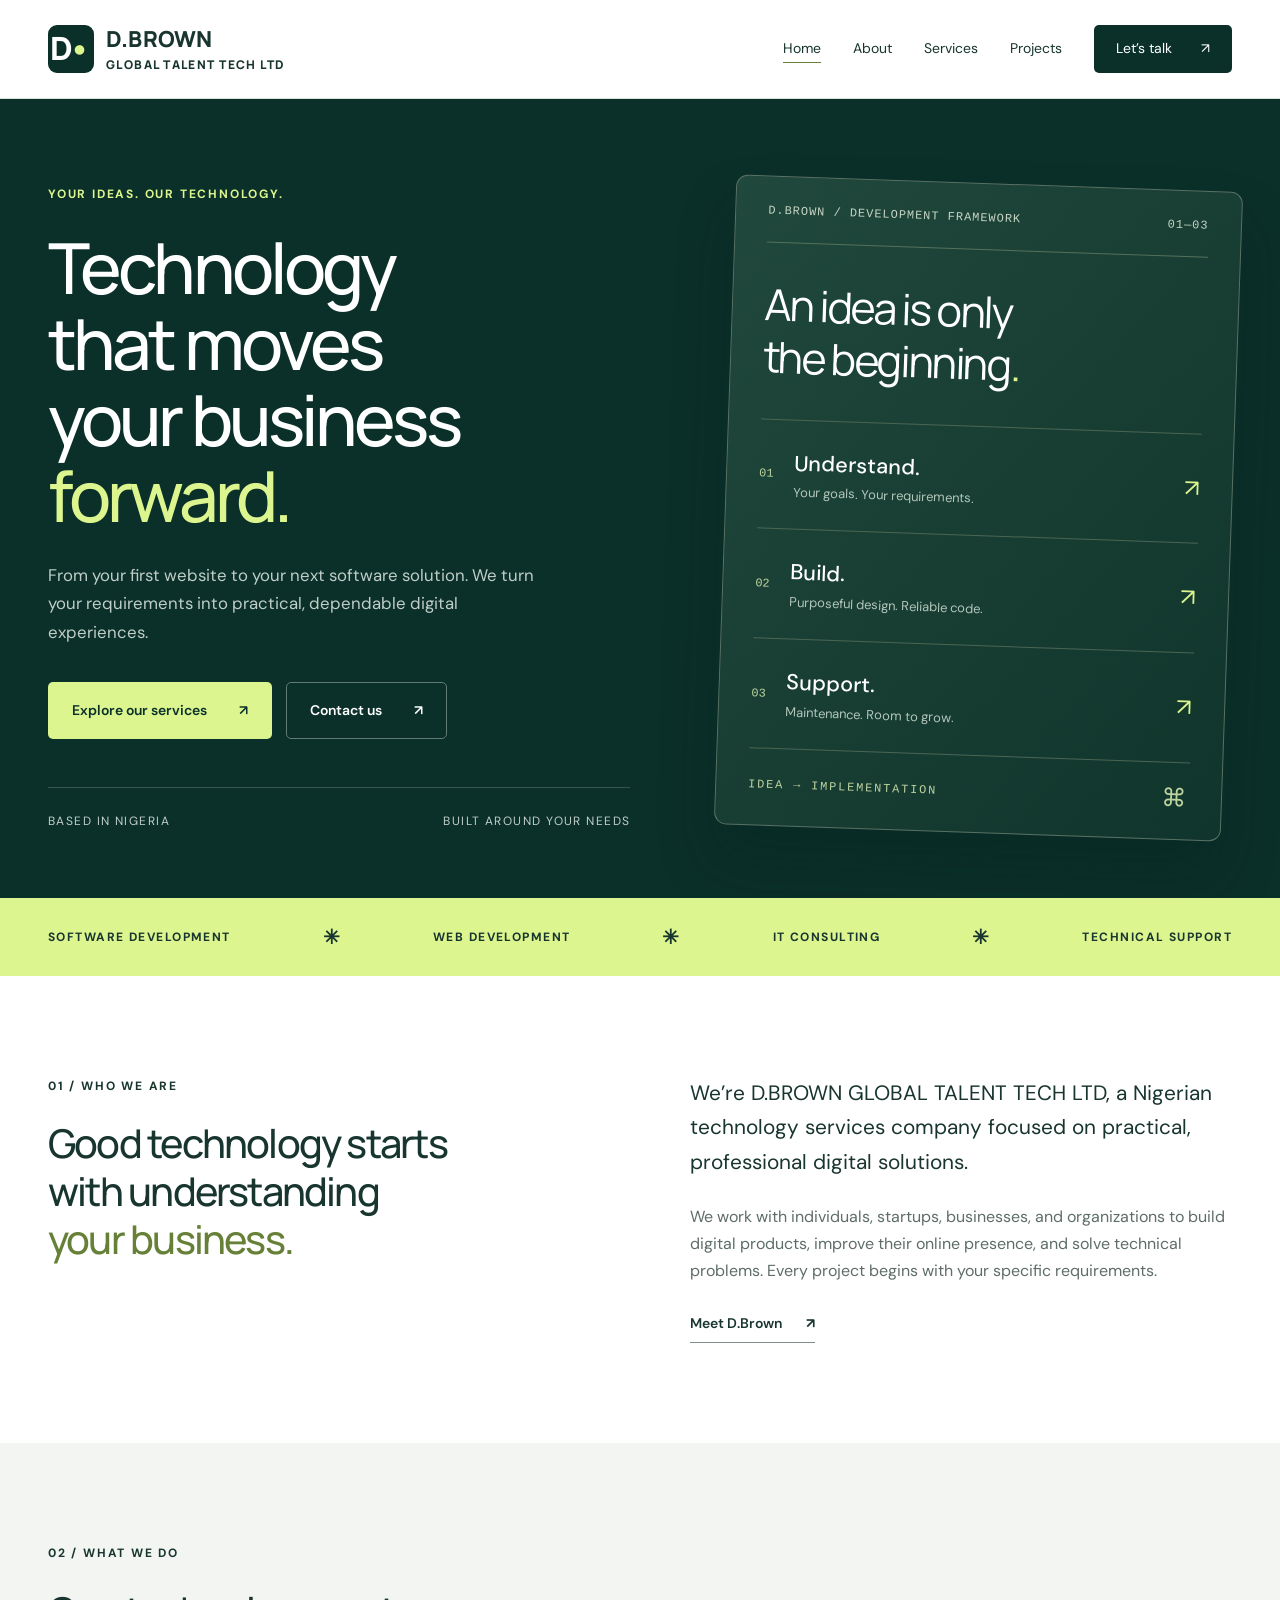
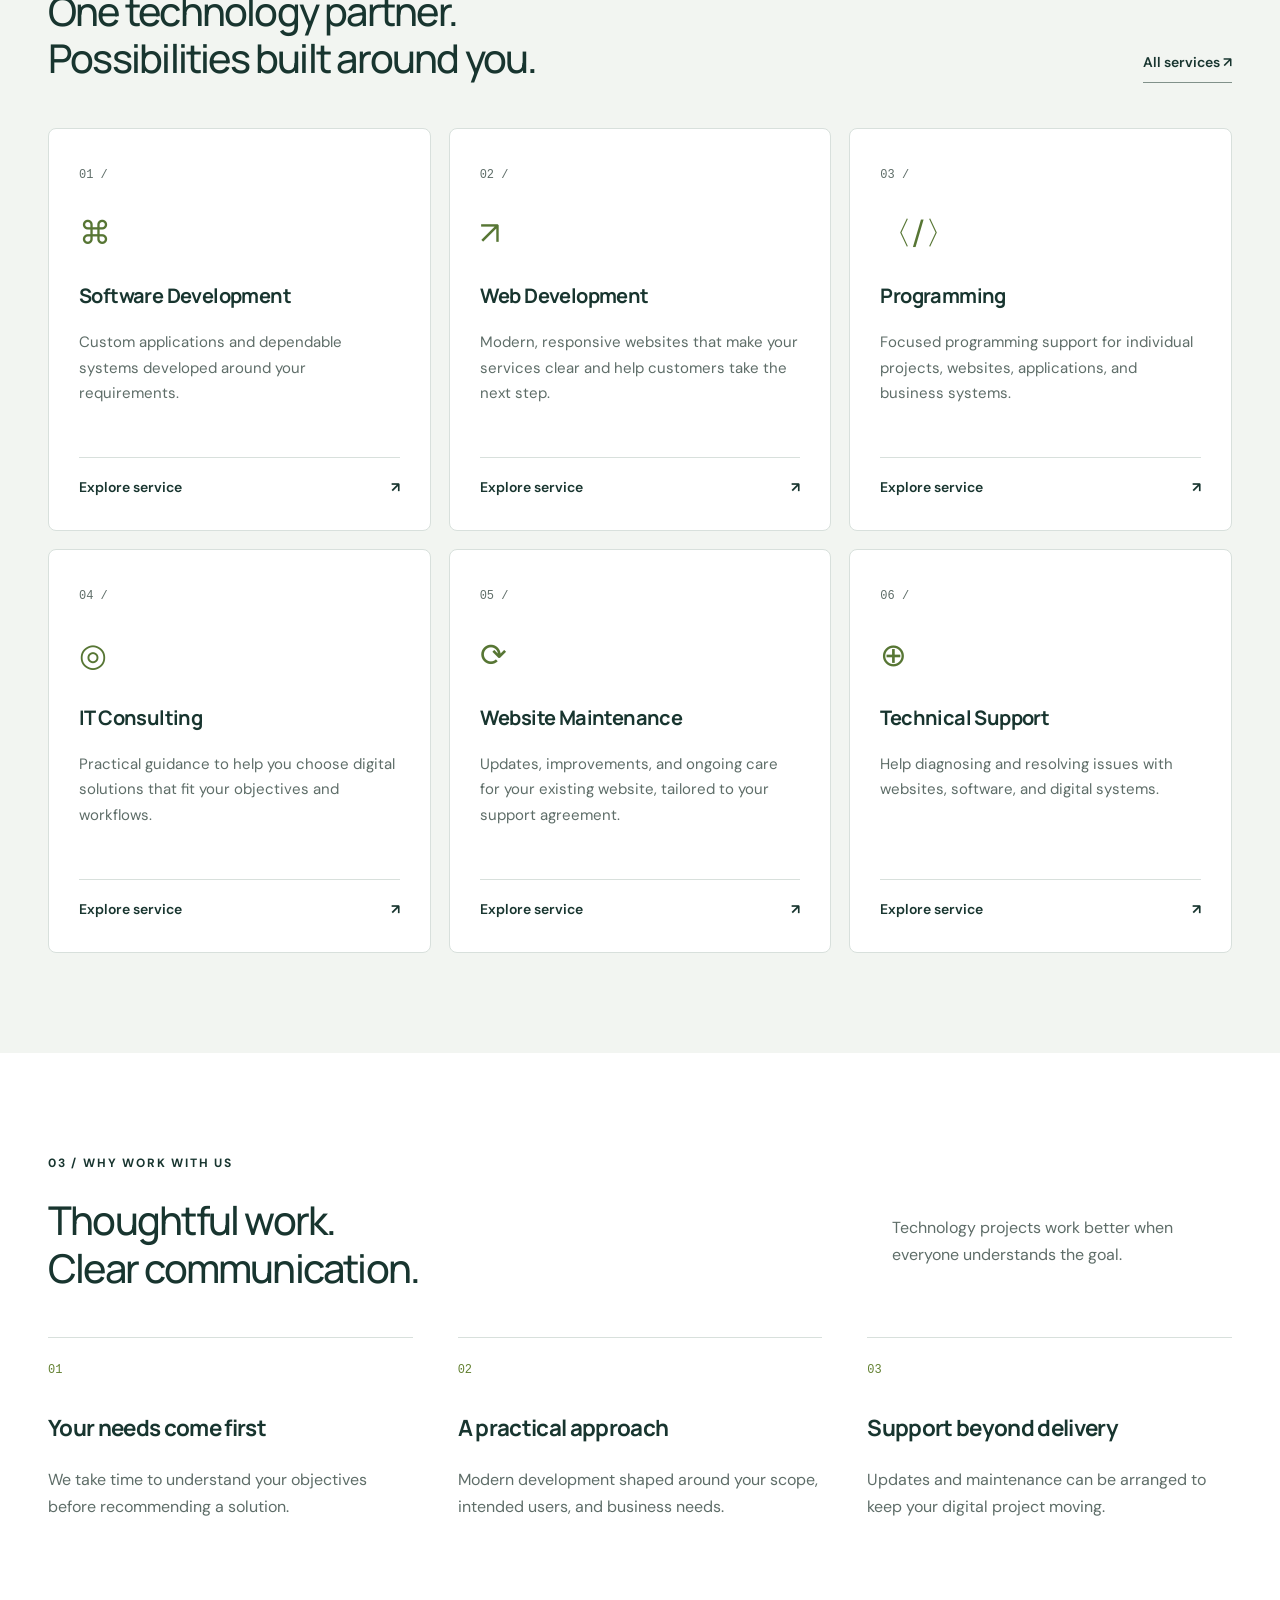
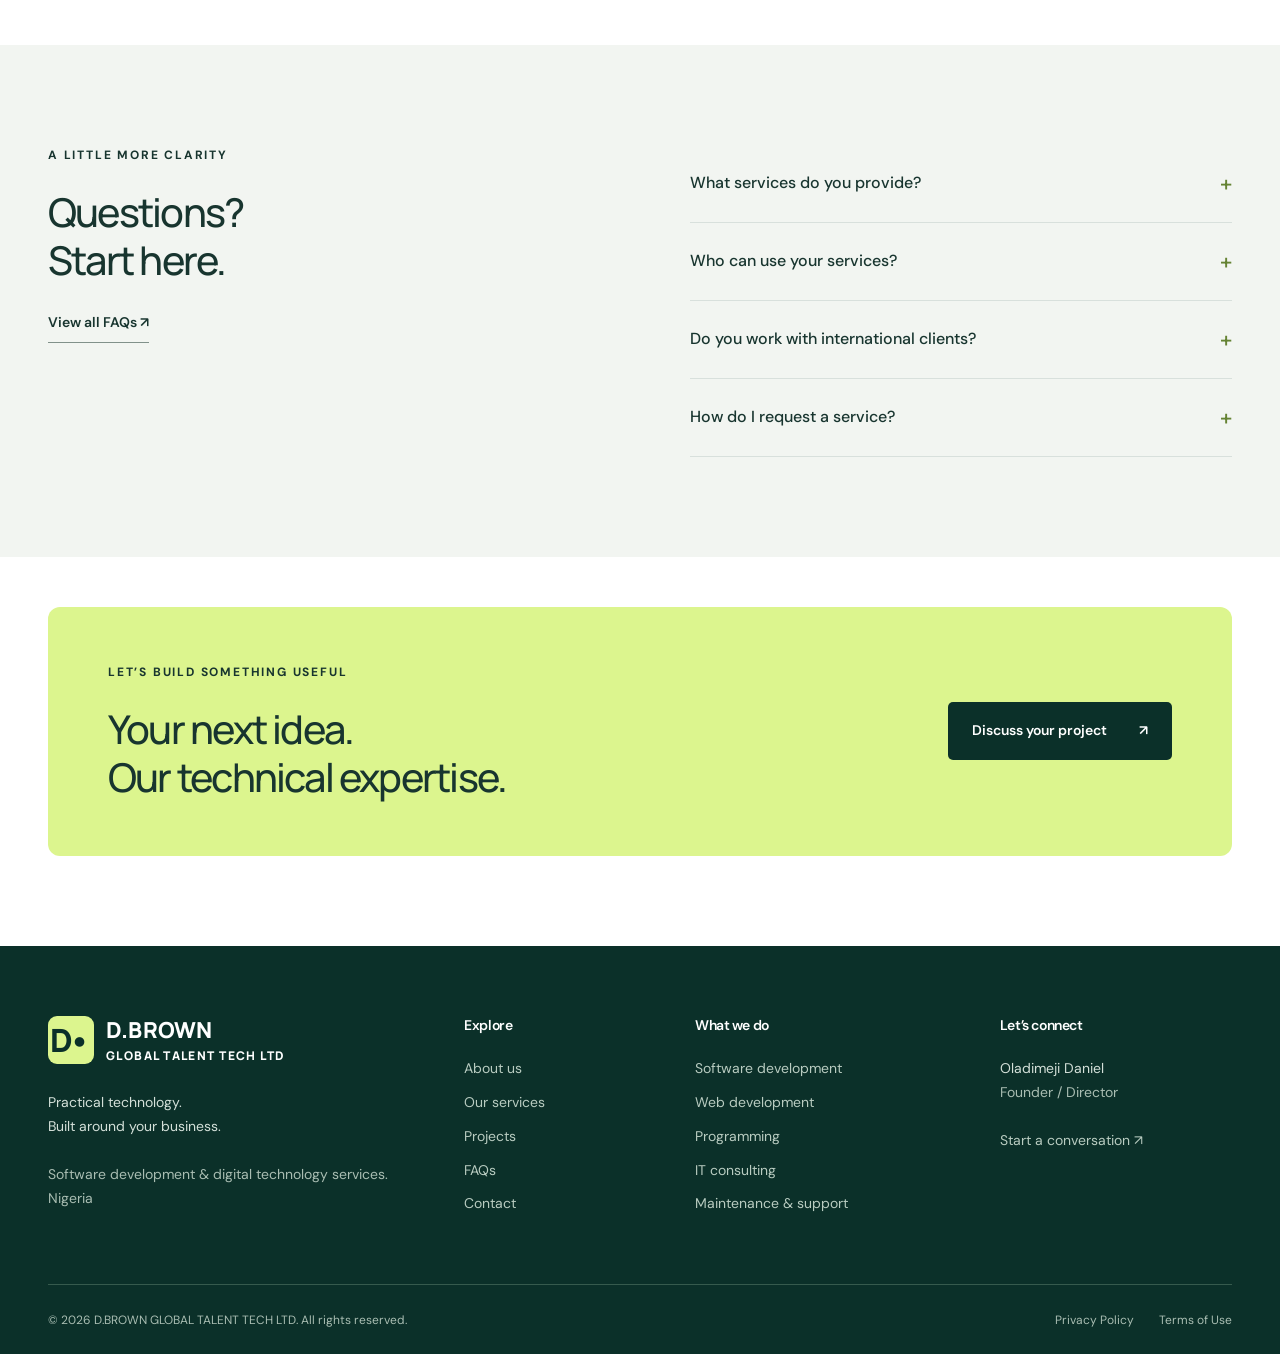
==== index.html @ 83c15e1d "Add files via upload" ====
<!doctype html><html lang="en"><head><meta charset="UTF-8"><meta name="viewport" content="width=device-width, initial-scale=1"><title>Software Development & IT Services | D.BROWN GLOBAL TALENT TECH LTD</title><meta name="description" content="D.BROWN GLOBAL TALENT TECH LTD provides professional software development, programming, web development, IT consulting, technical support, and digital technology services in Nigeria and internationally."><link rel="icon" type="image/svg+xml" href="data:image/svg+xml,%3Csvg xmlns='http://www.w3.org/2000/svg' viewBox='0 0 40 40'%3E%3Crect width='40' height='40' rx='10' fill='%230b3029'/%3E%3Ctext x='8' y='29' font-size='28' font-family='Arial' font-weight='bold' fill='%23dcf58e'%3ED%3C/text%3E%3C/svg%3E"><link rel="stylesheet" href="style.css"><script src="app.js" defer></script></head><body><a class="skip" href="#main">Skip to content</a><header><div class="wrap header-inner"><a href="index.html" class="brand" aria-label="D.Brown home"><span class="brand-mark">D<span>•</span></span><span>D.BROWN<small>GLOBAL TALENT TECH LTD</small></span></a><button class="menu-toggle" aria-expanded="false" aria-controls="nav">Menu <span>☰</span></button><nav id="nav" aria-label="Main navigation"><a href="index.html" aria-current="page">Home</a><a href="about.html" >About</a><a href="services.html" >Services</a><a href="projects.html" >Projects</a><a class="nav-cta" href="contact.html">Let’s talk <span>↗</span></a></nav></div></header><main id="main"><section class="hero"><div class="wrap hero-grid"><div class="hero-copy"><span class="eyebrow">YOUR IDEAS. OUR TECHNOLOGY.</span><h1>Technology<br>that moves<br>your business <em>forward.</em></h1><p>From your first website to your next software solution. We turn your requirements into practical, dependable digital experiences.</p><div class="actions"><a class="button lime" href="services.html">Explore our services <span>↗</span></a><a class="button outline" href="contact.html">Contact us <span>↗</span></a></div><div class="hero-foot">BASED IN NIGERIA <span>BUILT AROUND YOUR NEEDS</span></div></div><div class="tech-panel" aria-label="Our development process: understand, build, support"><div class="panel-top"><span>D.BROWN / DEVELOPMENT FRAMEWORK</span><span>01—03</span></div><div class="panel-title">An idea is only<br>the beginning<span>.</span></div><div class="flow-row"><span>01</span><div><strong>Understand.</strong><small>Your goals. Your requirements.</small></div><b>↗</b></div><div class="flow-row"><span>02</span><div><strong>Build.</strong><small>Purposeful design. Reliable code.</small></div><b>↗</b></div><div class="flow-row"><span>03</span><div><strong>Support.</strong><small>Maintenance. Room to grow.</small></div><b>↗</b></div><div class="panel-bottom"><span>IDEA → IMPLEMENTATION</span><span>⌘</span></div></div></div></section><div class="capability-strip"><div class="wrap"><span>SOFTWARE DEVELOPMENT</span><b>✳</b><span>WEB DEVELOPMENT</span><b>✳</b><span>IT CONSULTING</span><b>✳</b><span>TECHNICAL SUPPORT</span></div></div><section class="wrap section split"><div><span class="eyebrow">01 / WHO WE ARE</span><h2>Good technology starts<br>with understanding<br><em>your business.</em></h2></div><div><p class="lead">We’re D.BROWN GLOBAL TALENT TECH LTD, a Nigerian technology services company focused on practical, professional digital solutions.</p><p>We work with individuals, startups, businesses, and organizations to build digital products, improve their online presence, and solve technical problems. Every project begins with your specific requirements.</p><a class="text-link" href="about.html">Meet D.Brown <b>↗</b></a></div></section><section class="section pale"><div class="wrap"><div class="section-head"><div><span class="eyebrow">02 / WHAT WE DO</span><h2>One technology partner.<br>Possibilities built around you.</h2></div><a class="text-link" href="services.html">All services ↗</a></div><div class="cards"><a class="service-card" href="services.html#service-0"><span class="number">01 /</span><span class="card-icon">⌘</span><h3>Software Development</h3><p>Custom applications and dependable systems developed around your requirements.</p><span class="text-link">Explore service <b>↗</b></span></a><a class="service-card" href="services.html#service-1"><span class="number">02 /</span><span class="card-icon">↗</span><h3>Web Development</h3><p>Modern, responsive websites that make your services clear and help customers take the next step.</p><span class="text-link">Explore service <b>↗</b></span></a><a class="service-card" href="services.html#service-2"><span class="number">03 /</span><span class="card-icon">〈/〉</span><h3>Programming</h3><p>Focused programming support for individual projects, websites, applications, and business systems.</p><span class="text-link">Explore service <b>↗</b></span></a><a class="service-card" href="services.html#service-3"><span class="number">04 /</span><span class="card-icon">◎</span><h3>IT Consulting</h3><p>Practical guidance to help you choose digital solutions that fit your objectives and workflows.</p><span class="text-link">Explore service <b>↗</b></span></a><a class="service-card" href="services.html#service-4"><span class="number">05 /</span><span class="card-icon">⟳</span><h3>Website Maintenance</h3><p>Updates, improvements, and ongoing care for your existing website, tailored to your support agreement.</p><span class="text-link">Explore service <b>↗</b></span></a><a class="service-card" href="services.html#service-5"><span class="number">06 /</span><span class="card-icon">⊕</span><h3>Technical Support</h3><p>Help diagnosing and resolving issues with websites, software, and digital systems.</p><span class="text-link">Explore service <b>↗</b></span></a></div></div></section><section class="wrap section"><div class="section-head"><div><span class="eyebrow">03 / WHY WORK WITH US</span><h2>Thoughtful work.<br>Clear communication.</h2></div><p>Technology projects work better when everyone understands the goal.</p></div><div class="values"><article><span>01</span><h3>Your needs come first</h3><p>We take time to understand your objectives before recommending a solution.</p></article><article><span>02</span><h3>A practical approach</h3><p>Modern development shaped around your scope, intended users, and business needs.</p></article><article><span>03</span><h3>Support beyond delivery</h3><p>Updates and maintenance can be arranged to keep your digital project moving.</p></article></div></section><section class="section pale"><div class="wrap split"><div><span class="eyebrow">A LITTLE MORE CLARITY</span><h2>Questions?<br>Start here.</h2><a class="text-link" href="faq.html">View all FAQs ↗</a></div><div><details><summary>What services do you provide?<span>+</span></summary><p>We provide software development, programming, web development, IT consulting, website maintenance, technical support, and other digital technology services.</p></details><details><summary>Who can use your services?<span>+</span></summary><p>Individuals, entrepreneurs, startups, businesses, and organizations requiring technology solutions.</p></details><details><summary>Do you work with international clients?<span>+</span></summary><p>Yes. Depending on the project requirements, we may provide technology services to clients both within Nigeria and internationally.</p></details><details><summary>How do I request a service?<span>+</span></summary><p>Share your requirements through our contact page. Once our business contact channels are available, you can send your enquiry directly.</p></details></div></div></section><section class="cta wrap"><div><span class="eyebrow">LET’S BUILD SOMETHING USEFUL</span><h2>Your next idea.<br>Our technical expertise.</h2></div><a class="button dark" href="contact.html">Discuss your project <span>↗</span></a></section></main><footer><div class="wrap footer-grid"><div><a class="brand" href="index.html"><span class="brand-mark">D<span>•</span></span><span>D.BROWN<small>GLOBAL TALENT TECH LTD</small></span></a><p>Practical technology.<br>Built around your business.</p><p class="muted">Software development & digital technology services.<br>Nigeria</p></div><div><h3>Explore</h3><a href="about.html">About us</a><a href="services.html">Our services</a><a href="projects.html">Projects</a><a href="faq.html">FAQs</a><a href="contact.html">Contact</a></div><div><h3>What we do</h3><a href="services.html#service-0">Software development</a><a href="services.html#service-1">Web development</a><a href="services.html#service-2">Programming</a><a href="services.html#service-3">IT consulting</a><a href="services.html#service-4">Maintenance & support</a></div><div><h3>Let’s connect</h3><p>Oladimeji Daniel<br><span class="muted">Founder / Director</span></p><a href="contact.html">Start a conversation ↗</a></div></div><div class="wrap footer-bottom"><span>© 2026 D.BROWN GLOBAL TALENT TECH LTD. All rights reserved.</span><div><a href="privacy.html">Privacy Policy</a><a href="terms.html">Terms of Use</a></div></div></footer></body></html>
---- style.css ----
@import url('https://fonts.googleapis.com/css2?family=DM+Sans:wght@400;500;600;700&family=Manrope:wght@400;500;600;700;800&display=swap');
:root{--green:#0b3029;--ink:#18352f;--lime:#dcf58e;--muted:#5e6d68;--line:#d8e0dc;--pale:#f2f5f1}*{box-sizing:border-box}html{scroll-behavior:smooth;scroll-padding-top:110px}body{margin:0;color:var(--ink);background:#fff;font:16px/1.7 'DM Sans',Arial,sans-serif}h1,h2,h3,.brand{font-family:Manrope,Arial,sans-serif}h1,h2,h3,p{margin-top:0}h1{font-size:clamp(3rem,5.5vw,5.2rem);line-height:1.08;letter-spacing:-.055em;font-weight:500;margin-bottom:28px}h2{font-size:clamp(2rem,3.1vw,3rem);line-height:1.2;letter-spacing:-.045em;font-weight:500;margin-bottom:24px}h3{font-size:1.25rem;line-height:1.4;letter-spacing:-.03em}p{color:var(--muted);margin-bottom:24px}a{color:inherit;text-decoration:none}button,input,textarea,select{font:inherit}a,button,input,textarea,select,summary{-webkit-tap-highlight-color:transparent}a:focus-visible,button:focus-visible,summary:focus-visible{outline:3px solid #718a28;outline-offset:5px}button,a,summary{touch-action:manipulation}.wrap{width:min(1240px,calc(100% - 96px));margin:auto}.section{padding-top:100px;padding-bottom:100px}.eyebrow{display:block;font-size:.75rem;font-weight:700;letter-spacing:.15em;margin-bottom:24px}.brand{display:flex;align-items:center;gap:12px;line-height:1.1;font-size:1.38rem;letter-spacing:.01em;font-weight:800}.brand small{display:block;font-size:.75rem;letter-spacing:.12em;margin-top:7px}.brand-mark{display:flex;align-items:center;justify-content:center;background:var(--green);color:white;width:46px;height:48px;border-radius:9px;font-size:2rem;letter-spacing:-.15em;padding-right:6px}.brand-mark span{color:var(--lime)}header{position:sticky;top:0;background:rgba(255,255,255,.97);border-bottom:1px solid var(--line);z-index:20}.header-inner{height:98px;display:flex;align-items:center;justify-content:space-between}nav{display:flex;align-items:center;gap:32px}nav a{font-size:.875rem}nav a[aria-current]{text-decoration:underline;text-underline-offset:9px;text-decoration-color:#648137}nav a:hover{color:#668126}.nav-cta{padding:12px 22px;background:var(--green);color:white!important;border-radius:5px}.nav-cta span{margin-left:25px}.menu-toggle{display:none}.hero{background:var(--green);color:white;padding:84px 0 65px;overflow:hidden}.hero-grid{display:grid;grid-template-columns:1.15fr 1fr;gap:95px;align-items:center}.hero .eyebrow{color:var(--lime)}em{font-style:normal;color:#668037}.hero em{color:var(--lime)}.hero-copy>p{color:#c0cec8;max-width:510px;font-size:1.05rem}.actions{display:flex;gap:14px;margin-top:35px;flex-wrap:wrap}.button{display:inline-flex;justify-content:space-between;align-items:center;gap:32px;padding:16px 23px;border:1px solid transparent;border-radius:5px;font-size:.875rem;font-weight:600;cursor:pointer;transition:transform .2s,background .2s}.button:hover{transform:translateY(-3px)}.lime{background:var(--lime);color:var(--green)}.outline{border-color:#627b73;color:white}.dark{background:var(--green);color:white}.hero-foot{border-top:1px solid #35564d;padding-top:23px;margin-top:48px;font-size:.75rem;letter-spacing:.12em;display:flex;justify-content:space-between;gap:20px;color:#c0cec8}.tech-panel{border:1px solid #5a7164;padding:25px 32px;background:linear-gradient(130deg,#21483c,#10352c);border-radius:12px;transform:rotate(2deg);box-shadow:0 35px 55px #001a1b40}.panel-top{display:flex;justify-content:space-between;gap:20px;font:12px/1.5 monospace;letter-spacing:.08em;color:#c5d4c4;border-bottom:1px solid #54715d;padding-bottom:22px}.panel-title{font-family:Manrope,Arial,sans-serif;font-size:2.7rem;line-height:1.2;letter-spacing:-.055em;margin:36px 0}.panel-title>span{color:var(--lime)}.flow-row{display:flex;align-items:center;gap:20px;padding:25px 0;border-top:1px solid #4a6554}.flow-row>span{font:12px monospace;color:#bdd29f}.flow-row strong{font-size:1.35rem;font-weight:500}.flow-row small{display:block;font-size:.8125rem;color:#b3c6bb}.flow-row b{margin-left:auto;color:var(--lime);font-size:1.5rem;font-weight:400}.panel-bottom{display:flex;justify-content:space-between;align-items:center;border-top:1px solid #4a6554;padding-top:20px;font:12px monospace;letter-spacing:.15em;color:#bdd29f}.panel-bottom span:last-child{font-size:25px}.capability-strip{background:var(--lime);padding:22px 0}.capability-strip .wrap{display:flex;justify-content:space-between;align-items:center;gap:20px;font-size:.75rem;font-weight:700;letter-spacing:.12em}.capability-strip b{font-size:20px}.split{display:grid;grid-template-columns:1fr 1fr;gap:100px}.lead{font-size:1.3rem;line-height:1.65;color:var(--ink)}.text-link{display:inline-flex;align-items:center;justify-content:space-between;gap:24px;font-size:.875rem;font-weight:600;border-bottom:1px solid #81918a;padding-bottom:7px}.text-link:hover{color:#668037}.pale{background:var(--pale)}.section-head{display:flex;justify-content:space-between;align-items:end;gap:50px;margin-bottom:45px}.section-head h2{margin-bottom:0}.section-head>p{max-width:340px}.cards{display:grid;grid-template-columns:repeat(3,1fr);gap:18px}.service-card{padding:30px;background:white;border:1px solid var(--line);border-radius:8px;transition:transform .2s,border-color .2s;position:relative}.service-card:hover{transform:translateY(-5px);border-color:#628b48}.number{font:12px monospace;color:var(--muted)}.card-icon{display:block;font-size:2rem;margin:20px 0 22px;color:#577634;height:54px}.service-card p{font-size:.9375rem;min-height:103px}.service-card .text-link{width:100%;border-color:var(--line);border-bottom:0;border-top:1px solid var(--line);padding:18px 0 0}.values{display:grid;grid-template-columns:repeat(3,1fr);gap:45px}.values article{border-top:1px solid var(--line);padding-top:25px}.values article>span{font:12px monospace;display:block;margin-bottom:35px;color:#638132}.values h3{font-size:1.4rem}.values.two{grid-template-columns:1fr 1fr;gap:90px}.cta{background:var(--lime);border-radius:12px;margin-top:50px;margin-bottom:90px;padding:55px 60px;display:flex;align-items:center;justify-content:space-between;gap:40px}.cta h2{margin:0}.cta .button{flex-shrink:0}details{border-bottom:1px solid var(--line)}summary{display:flex;align-items:center;justify-content:space-between;gap:20px;padding:22px 0;cursor:pointer;list-style:none;line-height:1.5;font-weight:500}summary::-webkit-details-marker{display:none}summary span{font-size:22px;color:#658333;transition:transform .2s}details[open] summary span{transform:rotate(45deg)}details p{font-size:.9375rem}footer{background:var(--green);color:white;padding:70px 0 25px}.footer-grid{display:grid;grid-template-columns:2fr 1fr 1.4fr 1.25fr;gap:45px}footer .brand-mark{background:var(--lime);color:var(--green)}footer .brand-mark span{color:var(--green)}footer .brand{margin-bottom:27px}footer p{color:#d4e0d9;font-size:.875rem}footer h3{font:600 .875rem 'DM Sans',Arial;margin-bottom:23px}footer .muted{color:#a9bdb2}.footer-grid>div>a:not(.brand){display:block;color:#b9ccc1;font-size:.875rem;margin-bottom:10px}.footer-bottom{border-top:1px solid #365a4d;margin-top:50px;padding-top:25px;display:flex;justify-content:space-between;gap:25px;font-size:.75rem;color:#a9bdb2}.footer-bottom div{display:flex;gap:25px}.page-intro{padding-top:85px;padding-bottom:65px;border-bottom:1px solid var(--line)}.page-intro h1{font-size:clamp(2.7rem,5vw,4.5rem)}.page-intro p{max-width:690px;font-size:1.125rem;margin:0}.checklist{list-style:none;padding:0;margin:0}.checklist li{border-bottom:1px solid var(--line);padding:13px 0}.checklist li:before{content:'↗';color:#658333;margin-right:17px}.leadership{display:grid;grid-template-columns:230px 1fr;gap:65px;background:var(--pale);padding:55px}.leadership p{max-width:690px}.monogram{display:flex;align-items:center;justify-content:center;min-height:240px;background:var(--green);color:var(--lime);font:500 5rem Manrope,Arial;border-radius:8px}.leadership h3{color:var(--muted);font-size:1rem;font-weight:400}.tags{display:flex;flex-wrap:wrap;gap:15px;margin-top:35px}.tags span{border:1px solid var(--line);padding:12px 22px;border-radius:30px}.service-detail{display:grid;grid-template-columns:1fr 1fr;gap:100px;padding-top:70px;padding-bottom:70px;border-bottom:1px solid var(--line)}.service-detail p,.measure{max-width:660px}.notice{background:#f1f5e7;border:1px solid #d6dfc4;border-left:3px solid #799943;border-radius:3px;padding:18px 22px;font-size:.875rem;margin:30px 0}.project-grid{display:grid;grid-template-columns:1fr 1fr;gap:35px;padding:10px 0 40px}.project-card{border:1px solid var(--line);border-radius:9px;overflow:hidden}.project-cover{height:260px;padding:30px;background:var(--green);color:var(--lime);display:flex;flex-direction:column;justify-content:space-between}.project-card:nth-child(2) .project-cover{background:#dff09e;color:#23482b}.project-card:nth-child(3) .project-cover{background:#e5ebe5;color:#173e30}.project-card:nth-child(4) .project-cover{background:#234b42;color:#e5eecf}.project-cover strong{font:500 clamp(2rem,3vw,2.8rem)/1.2 Manrope,Arial;max-width:330px;letter-spacing:-.045em}.project-cover span,.project-cover small{font-size:.75rem;letter-spacing:.12em}.project-info{padding:30px}.project-info h2{font-size:1.65rem;margin-bottom:16px}.project-info .eyebrow{font-size:.75rem;color:#677b4e;margin-bottom:15px}.project-info li{padding:5px 0;color:var(--muted)}.faq-list{max-width:850px;padding-top:40px;padding-bottom:50px}.contact-grid{display:grid;grid-template-columns:.8fr 1.2fr;gap:90px}dl{margin:30px 0}dt{font-size:.75rem;text-transform:uppercase;letter-spacing:.1em;color:var(--muted);margin-top:23px}dd{margin:5px 0 0}form{background:var(--pale);border:1px solid var(--line);border-radius:10px;padding:35px}form h2{font-size:1.65rem}.form-note{font-size:.875rem}.form-note a{text-decoration:underline}.form-grid{display:grid;grid-template-columns:1fr 1fr;gap:20px;margin:26px 0}label{font-size:.875rem;font-weight:500}label>span{color:#678832}input,select,textarea{display:block;border:1px solid #c3cec6;border-radius:5px;background:white;width:100%;padding:12px 13px;margin-top:8px;color:var(--ink);font-size:1rem}input:focus,select:focus,textarea:focus{outline:2px solid #668842;outline-offset:1px}textarea{resize:vertical}.full{grid-column:1/-1}#form-status{margin:15px 0 0;font-size:.875rem;color:var(--green)}.legal{max-width:800px;padding-top:60px;padding-bottom:90px}.legal h2{font-size:1.6rem;margin-top:35px}.skip{position:fixed;top:-100px;left:15px;z-index:100;background:var(--lime);padding:12px}.skip:focus{top:10px}
@media(min-width:1000px){.hero-copy{animation:enter .7s ease-out}.tech-panel{animation:enter .95s ease-out}}@keyframes enter{from{opacity:0;translate:0 15px}to{opacity:1;translate:0 0}}@media(max-width:1050px){.wrap{width:calc(100% - 56px)}.hero-grid{gap:45px}.hero h1{font-size:4.2rem}.panel-title{font-size:2.3rem}.tech-panel{padding:24px}.split,.service-detail{gap:50px}.contact-grid{gap:45px}.footer-grid{gap:25px}.brand{font-size:1.2rem}.hero-foot{font-size:.75rem}nav{gap:22px}}@media(max-width:760px){.wrap{width:calc(100% - 40px)}.header-inner{height:80px}.menu-toggle{display:flex;gap:12px;background:white;border:1px solid var(--line);padding:9px 12px;border-radius:4px;font-size:.875rem}nav{display:none;position:absolute;left:0;right:0;top:80px;background:white;padding:20px;box-shadow:0 10px 20px #09281b15;align-items:stretch}nav.open{display:flex;flex-direction:column;gap:0}nav a{padding:13px}.hero{padding:55px 0 45px}.hero-grid{grid-template-columns:1fr;gap:40px}.hero h1{font-size:clamp(3rem,10vw,4.2rem)}.hero-copy>p{font-size:1rem}.hero-foot{margin-top:30px;flex-wrap:wrap}.tech-panel{transform:none;max-width:540px;width:100%}.panel-title{font-size:2.4rem;margin:25px 0}.flow-row{padding:18px 0}.capability-strip .wrap{display:grid;grid-template-columns:1fr 1fr;gap:14px;font-size:.75rem}.capability-strip b{display:none}.section{padding-top:60px;padding-bottom:60px}.split,.service-detail,.contact-grid{grid-template-columns:1fr;gap:28px}.section-head{display:block;margin-bottom:30px}.section-head .text-link{margin-top:20px}.section-head>p{margin-top:20px}.cards{grid-template-columns:1fr 1fr;gap:12px}.service-card{padding:22px}.service-card p{min-height:0}.values,.values.two{grid-template-columns:1fr;gap:24px}.values article>span{margin-bottom:18px}.values p{margin-bottom:0}.cta{padding:35px 25px;display:block;margin-bottom:55px;margin-top:25px}.cta .button{margin-top:28px}.footer-grid{grid-template-columns:1fr 1fr;gap:35px}.footer-grid>div:first-child{grid-column:1/-1}.footer-bottom{flex-direction:column;font-size:.75rem}.page-intro{padding-top:55px;padding-bottom:40px}.page-intro p{font-size:1rem}.leadership{grid-template-columns:1fr;padding:30px;gap:30px}.monogram{min-height:180px;max-width:220px}.service-detail{padding-top:45px;padding-bottom:45px}.project-grid{grid-template-columns:1fr}.project-cover{height:240px}.form-grid{grid-template-columns:1fr}form{padding:25px}.contact-grid{padding-top:40px}.legal{padding-top:20px;padding-bottom:50px}}@media(max-width:420px){.cards{grid-template-columns:1fr}.brand{font-size:1.1rem}.brand small{font-size:.55rem}.brand-mark{width:40px;height:43px}.hero h1{font-size:3rem}.actions .button{padding:13px 16px;gap:18px}.panel-top{font-size:12px}.footer-grid{grid-template-columns:1fr}.footer-grid>div:first-child{grid-column:auto}}@media(prefers-reduced-motion:reduce){html{scroll-behavior:auto}*,*:before,*:after{animation:none!important;transition:none!important}}
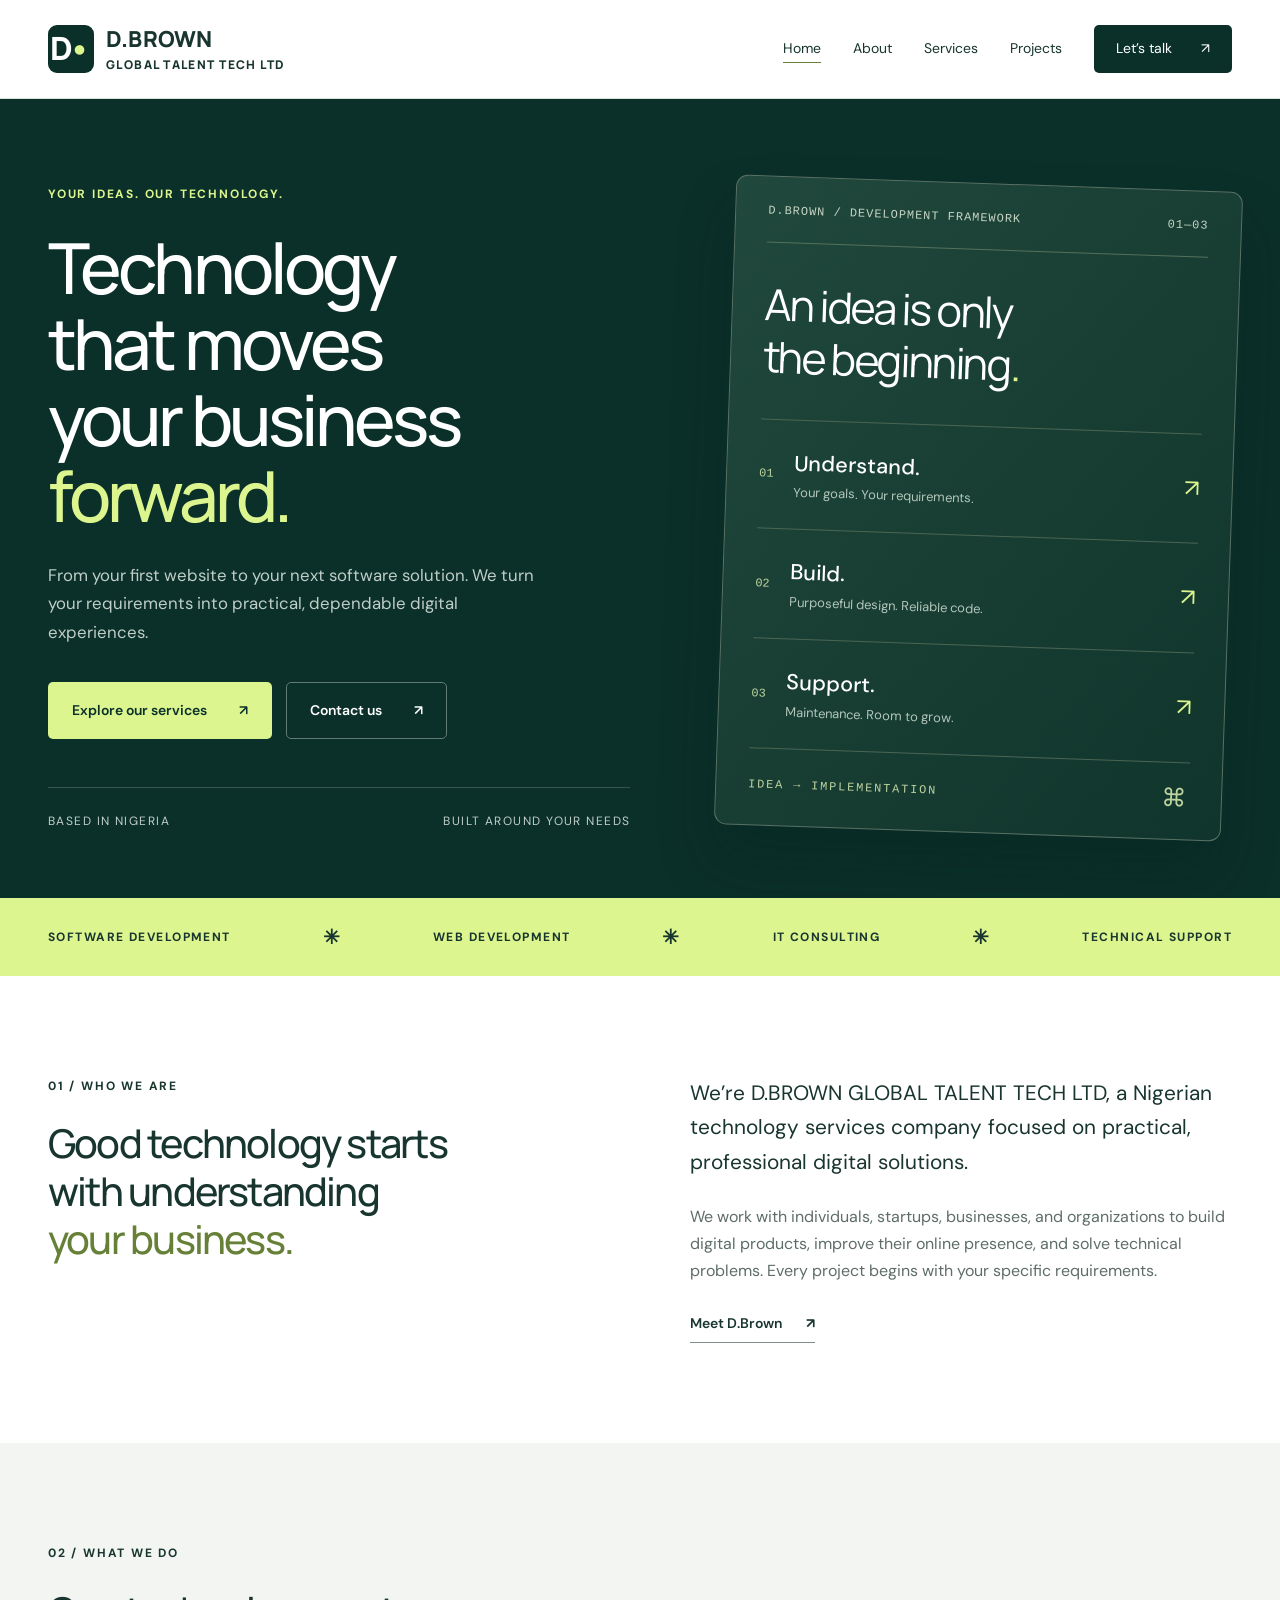
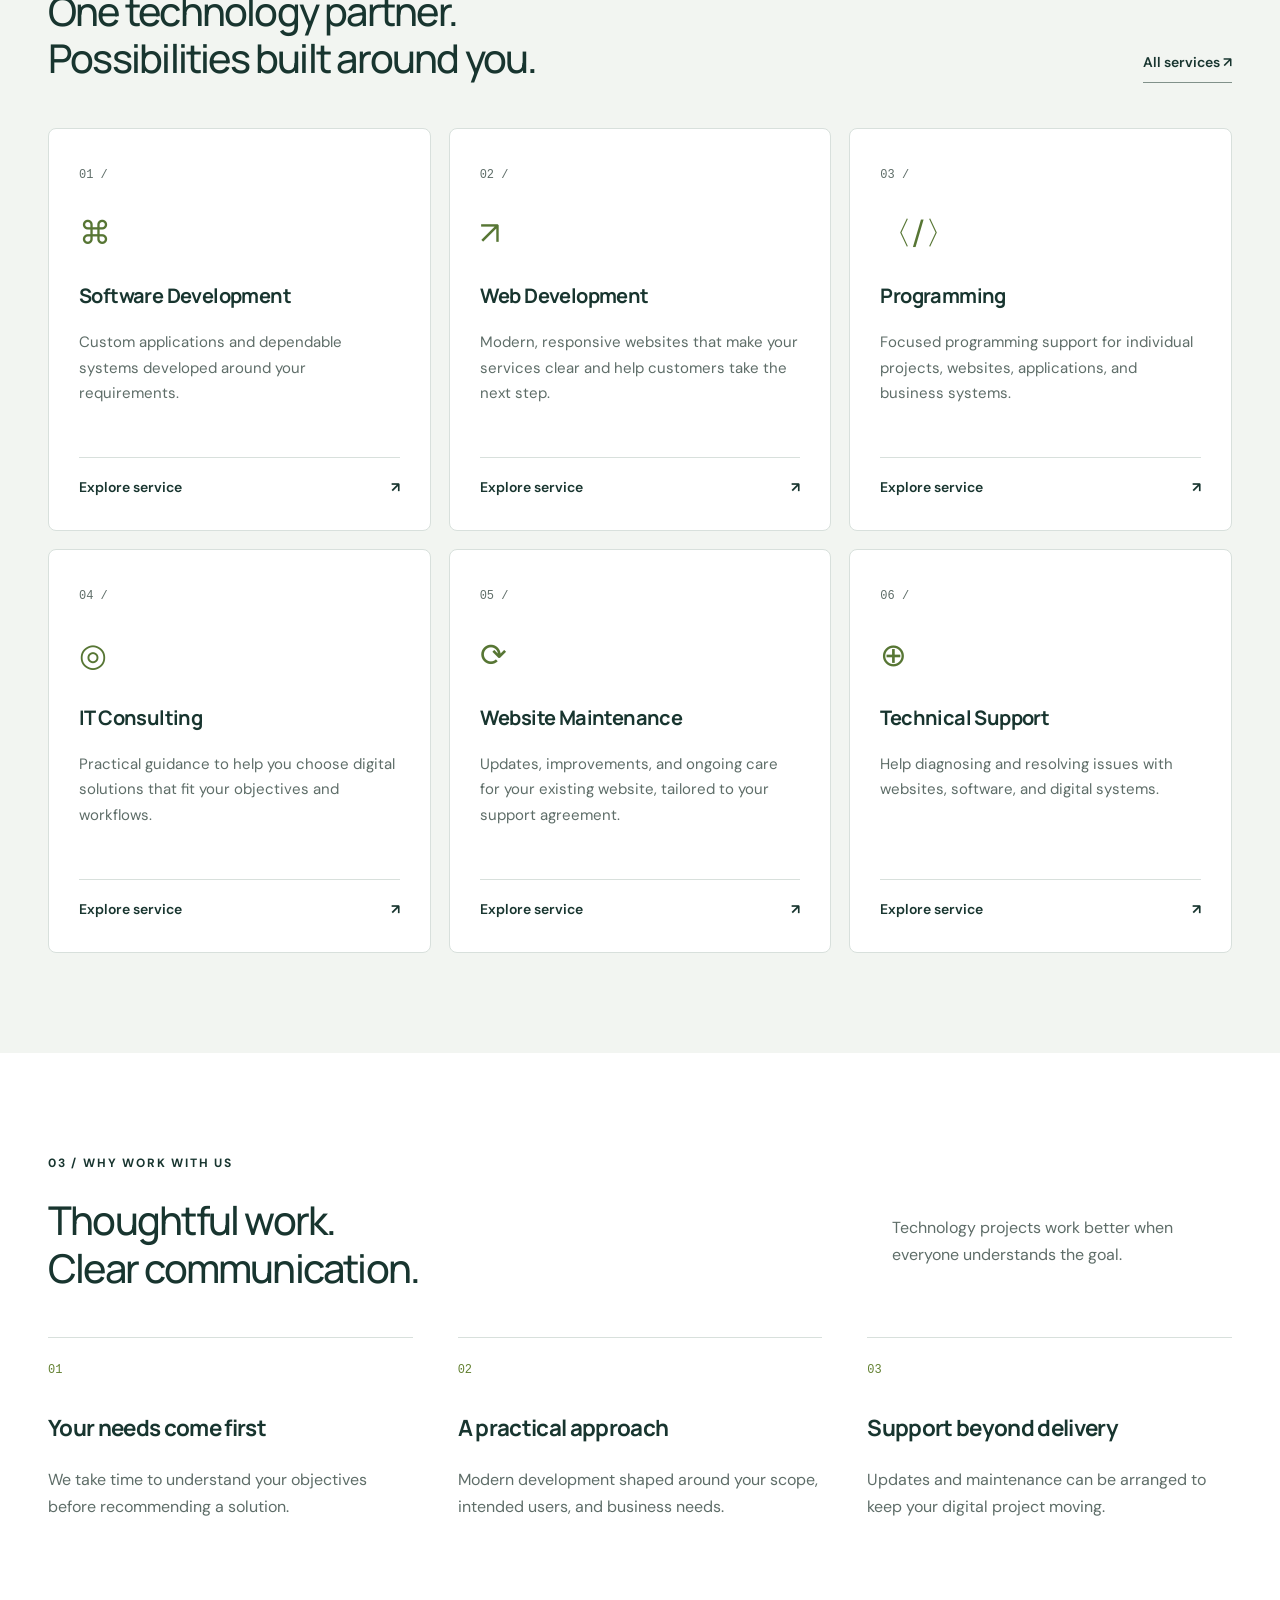
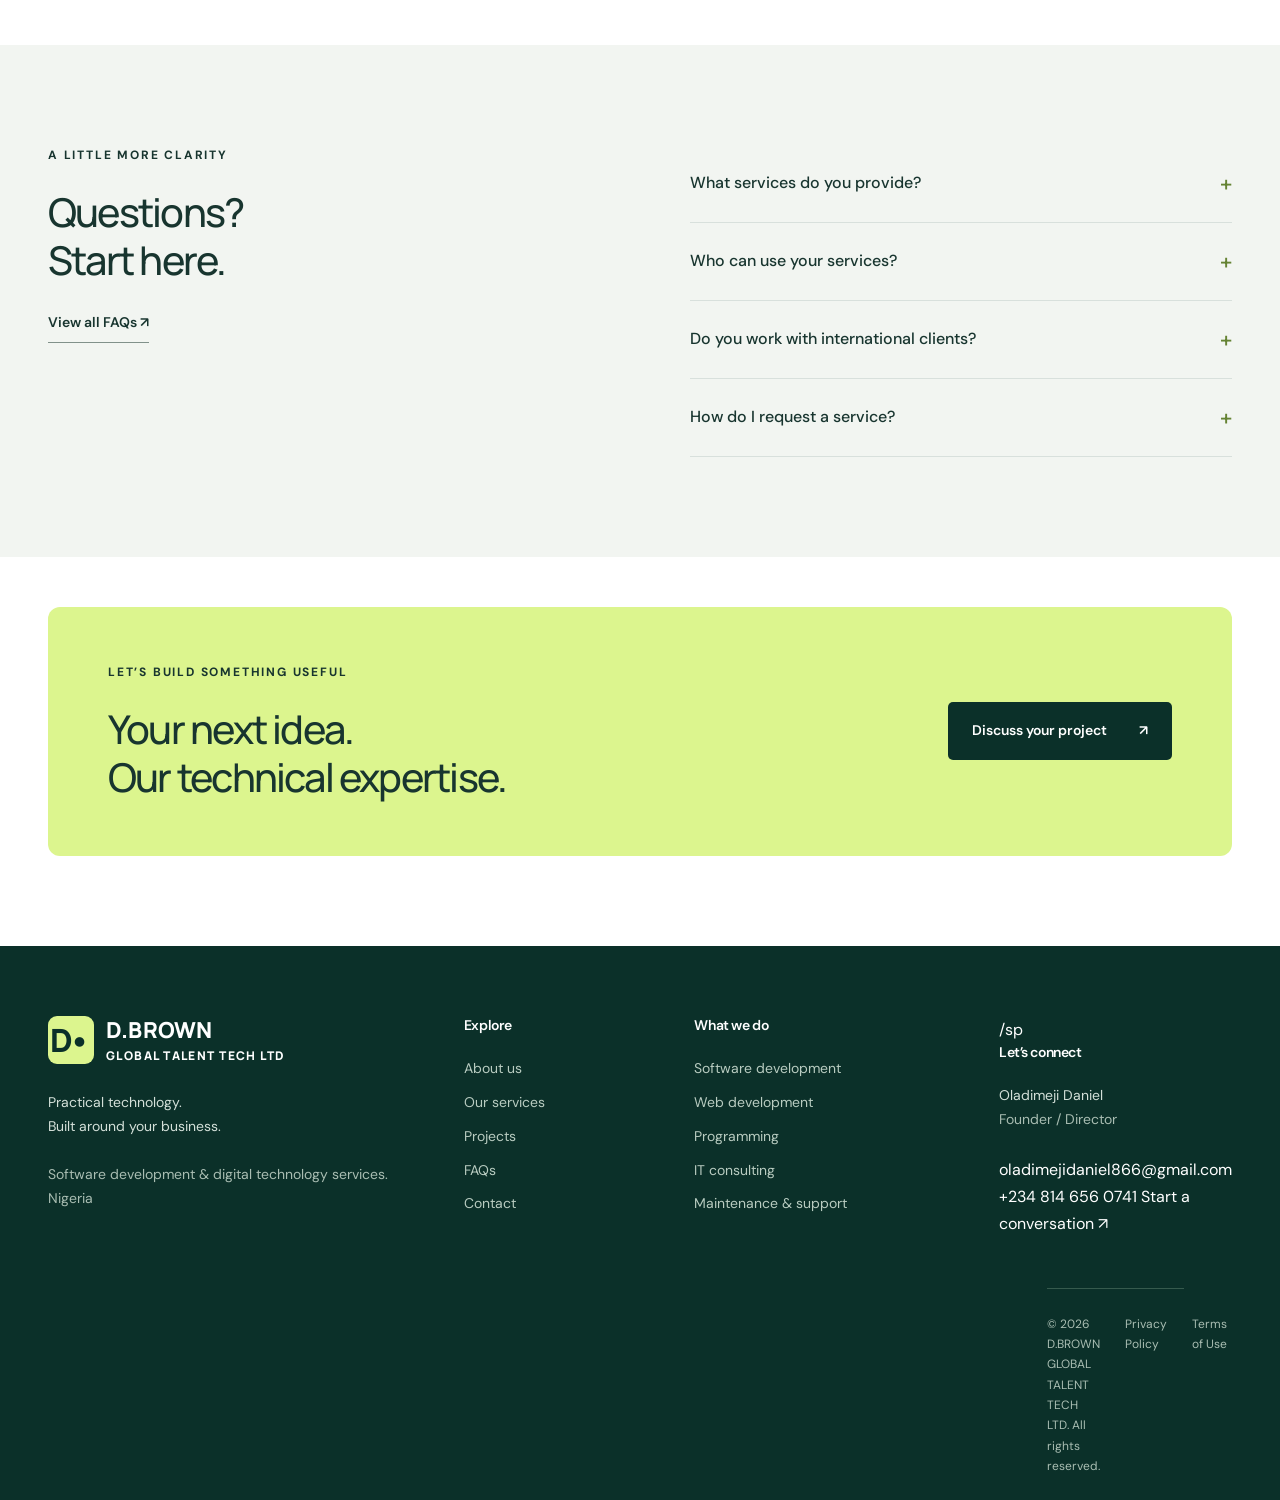
==== commit 445ddd6c: "Update index.html" ====
--- a/index.html
+++ b/index.html
@@ -1 +1,23 @@
-<!doctype html><html lang="en"><head><meta charset="UTF-8"><meta name="viewport" content="width=device-width, initial-scale=1"><title>Software Development & IT Services | D.BROWN GLOBAL TALENT TECH LTD</title><meta name="description" content="D.BROWN GLOBAL TALENT TECH LTD provides professional software development, programming, web development, IT consulting, technical support, and digital technology services in Nigeria and internationally."><link rel="icon" type="image/svg+xml" href="data:image/svg+xml,%3Csvg xmlns='http://www.w3.org/2000/svg' viewBox='0 0 40 40'%3E%3Crect width='40' height='40' rx='10' fill='%230b3029'/%3E%3Ctext x='8' y='29' font-size='28' font-family='Arial' font-weight='bold' fill='%23dcf58e'%3ED%3C/text%3E%3C/svg%3E"><link rel="stylesheet" href="style.css"><script src="app.js" defer></script></head><body><a class="skip" href="#main">Skip to content</a><header><div class="wrap header-inner"><a href="index.html" class="brand" aria-label="D.Brown home"><span class="brand-mark">D<span>•</span></span><span>D.BROWN<small>GLOBAL TALENT TECH LTD</small></span></a><button class="menu-toggle" aria-expanded="false" aria-controls="nav">Menu <span>☰</span></button><nav id="nav" aria-label="Main navigation"><a href="index.html" aria-current="page">Home</a><a href="about.html" >About</a><a href="services.html" >Services</a><a href="projects.html" >Projects</a><a class="nav-cta" href="contact.html">Let’s talk <span>↗</span></a></nav></div></header><main id="main"><section class="hero"><div class="wrap hero-grid"><div class="hero-copy"><span class="eyebrow">YOUR IDEAS. OUR TECHNOLOGY.</span><h1>Technology<br>that moves<br>your business <em>forward.</em></h1><p>From your first website to your next software solution. We turn your requirements into practical, dependable digital experiences.</p><div class="actions"><a class="button lime" href="services.html">Explore our services <span>↗</span></a><a class="button outline" href="contact.html">Contact us <span>↗</span></a></div><div class="hero-foot">BASED IN NIGERIA <span>BUILT AROUND YOUR NEEDS</span></div></div><div class="tech-panel" aria-label="Our development process: understand, build, support"><div class="panel-top"><span>D.BROWN / DEVELOPMENT FRAMEWORK</span><span>01—03</span></div><div class="panel-title">An idea is only<br>the beginning<span>.</span></div><div class="flow-row"><span>01</span><div><strong>Understand.</strong><small>Your goals. Your requirements.</small></div><b>↗</b></div><div class="flow-row"><span>02</span><div><strong>Build.</strong><small>Purposeful design. Reliable code.</small></div><b>↗</b></div><div class="flow-row"><span>03</span><div><strong>Support.</strong><small>Maintenance. Room to grow.</small></div><b>↗</b></div><div class="panel-bottom"><span>IDEA → IMPLEMENTATION</span><span>⌘</span></div></div></div></section><div class="capability-strip"><div class="wrap"><span>SOFTWARE DEVELOPMENT</span><b>✳</b><span>WEB DEVELOPMENT</span><b>✳</b><span>IT CONSULTING</span><b>✳</b><span>TECHNICAL SUPPORT</span></div></div><section class="wrap section split"><div><span class="eyebrow">01 / WHO WE ARE</span><h2>Good technology starts<br>with understanding<br><em>your business.</em></h2></div><div><p class="lead">We’re D.BROWN GLOBAL TALENT TECH LTD, a Nigerian technology services company focused on practical, professional digital solutions.</p><p>We work with individuals, startups, businesses, and organizations to build digital products, improve their online presence, and solve technical problems. Every project begins with your specific requirements.</p><a class="text-link" href="about.html">Meet D.Brown <b>↗</b></a></div></section><section class="section pale"><div class="wrap"><div class="section-head"><div><span class="eyebrow">02 / WHAT WE DO</span><h2>One technology partner.<br>Possibilities built around you.</h2></div><a class="text-link" href="services.html">All services ↗</a></div><div class="cards"><a class="service-card" href="services.html#service-0"><span class="number">01 /</span><span class="card-icon">⌘</span><h3>Software Development</h3><p>Custom applications and dependable systems developed around your requirements.</p><span class="text-link">Explore service <b>↗</b></span></a><a class="service-card" href="services.html#service-1"><span class="number">02 /</span><span class="card-icon">↗</span><h3>Web Development</h3><p>Modern, responsive websites that make your services clear and help customers take the next step.</p><span class="text-link">Explore service <b>↗</b></span></a><a class="service-card" href="services.html#service-2"><span class="number">03 /</span><span class="card-icon">〈/〉</span><h3>Programming</h3><p>Focused programming support for individual projects, websites, applications, and business systems.</p><span class="text-link">Explore service <b>↗</b></span></a><a class="service-card" href="services.html#service-3"><span class="number">04 /</span><span class="card-icon">◎</span><h3>IT Consulting</h3><p>Practical guidance to help you choose digital solutions that fit your objectives and workflows.</p><span class="text-link">Explore service <b>↗</b></span></a><a class="service-card" href="services.html#service-4"><span class="number">05 /</span><span class="card-icon">⟳</span><h3>Website Maintenance</h3><p>Updates, improvements, and ongoing care for your existing website, tailored to your support agreement.</p><span class="text-link">Explore service <b>↗</b></span></a><a class="service-card" href="services.html#service-5"><span class="number">06 /</span><span class="card-icon">⊕</span><h3>Technical Support</h3><p>Help diagnosing and resolving issues with websites, software, and digital systems.</p><span class="text-link">Explore service <b>↗</b></span></a></div></div></section><section class="wrap section"><div class="section-head"><div><span class="eyebrow">03 / WHY WORK WITH US</span><h2>Thoughtful work.<br>Clear communication.</h2></div><p>Technology projects work better when everyone understands the goal.</p></div><div class="values"><article><span>01</span><h3>Your needs come first</h3><p>We take time to understand your objectives before recommending a solution.</p></article><article><span>02</span><h3>A practical approach</h3><p>Modern development shaped around your scope, intended users, and business needs.</p></article><article><span>03</span><h3>Support beyond delivery</h3><p>Updates and maintenance can be arranged to keep your digital project moving.</p></article></div></section><section class="section pale"><div class="wrap split"><div><span class="eyebrow">A LITTLE MORE CLARITY</span><h2>Questions?<br>Start here.</h2><a class="text-link" href="faq.html">View all FAQs ↗</a></div><div><details><summary>What services do you provide?<span>+</span></summary><p>We provide software development, programming, web development, IT consulting, website maintenance, technical support, and other digital technology services.</p></details><details><summary>Who can use your services?<span>+</span></summary><p>Individuals, entrepreneurs, startups, businesses, and organizations requiring technology solutions.</p></details><details><summary>Do you work with international clients?<span>+</span></summary><p>Yes. Depending on the project requirements, we may provide technology services to clients both within Nigeria and internationally.</p></details><details><summary>How do I request a service?<span>+</span></summary><p>Share your requirements through our contact page. Once our business contact channels are available, you can send your enquiry directly.</p></details></div></div></section><section class="cta wrap"><div><span class="eyebrow">LET’S BUILD SOMETHING USEFUL</span><h2>Your next idea.<br>Our technical expertise.</h2></div><a class="button dark" href="contact.html">Discuss your project <span>↗</span></a></section></main><footer><div class="wrap footer-grid"><div><a class="brand" href="index.html"><span class="brand-mark">D<span>•</span></span><span>D.BROWN<small>GLOBAL TALENT TECH LTD</small></span></a><p>Practical technology.<br>Built around your business.</p><p class="muted">Software development & digital technology services.<br>Nigeria</p></div><div><h3>Explore</h3><a href="about.html">About us</a><a href="services.html">Our services</a><a href="projects.html">Projects</a><a href="faq.html">FAQs</a><a href="contact.html">Contact</a></div><div><h3>What we do</h3><a href="services.html#service-0">Software development</a><a href="services.html#service-1">Web development</a><a href="services.html#service-2">Programming</a><a href="services.html#service-3">IT consulting</a><a href="services.html#service-4">Maintenance & support</a></div><div><h3>Let’s connect</h3><p>Oladimeji Daniel<br><span class="muted">Founder / Director</span></p><a href="contact.html">Start a conversation ↗</a></div></div><div class="wrap footer-bottom"><span>© 2026 D.BROWN GLOBAL TALENT TECH LTD. All rights reserved.</span><div><a href="privacy.html">Privacy Policy</a><a href="terms.html">Terms of Use</a></div></div></footer></body></html>+<!doctype html><html lang="en">
+  <head><meta charset="UTF-8"><meta name="viewport" content="width=device-width, initial-scale=1">
+  <title>Software Development & IT Services | D.BROWN GLOBAL TALENT TECH LTD</title>
+    <meta name="description" content="D.BROWN GLOBAL TALENT TECH LTD provides professional software development, programming, web development, IT consulting, technical support, and digital technology services in Nigeria and internationally."><link rel="icon" type="image/svg+xml" href="data:image/svg+xml,%3Csvg xmlns='http://www.w3.org/2000/svg' viewBox='0 0 40 40'%3E%3Crect width='40' height='40' rx='10' fill='%230b3029'/%3E%3Ctext x='8' y='29' font-size='28' font-family='Arial' font-weight='bold' fill='%23dcf58e'%3ED%3C/text%3E%3C/svg%3E"><link rel="stylesheet" href="style.css"><script src="app.js" defer></script></head><body><a class="skip" href="#main">Skip to content</a><header><div class="wrap header-inner"><a href="index.html" class="brand" aria-label="D.Brown home"><span class="brand-mark">D<span>•</span></span><span>D.BROWN<small>GLOBAL TALENT TECH LTD</small></span></a><button class="menu-toggle" aria-expanded="false" aria-controls="nav">Menu <span>☰</span></button><nav id="nav" aria-label="Main navigation"><a href="index.html" aria-current="page">Home</a><a href="about.html" >About</a><a href="services.html" >Services</a><a href="projects.html" >Projects</a><a class="nav-cta" href="contact.html">Let’s talk <span>↗</span></a></nav></div></header><main id="main"><section class="hero"><div class="wrap hero-grid"><div class="hero-copy"><span class="eyebrow">YOUR IDEAS. OUR TECHNOLOGY.</span><h1>Technology<br>that moves<br>your business <em>forward.</em></h1><p>From your first website to your next software solution. We turn your requirements into practical, dependable digital experiences.</p><div class="actions"><a class="button lime" href="services.html">Explore our services <span>↗</span></a><a class="button outline" href="contact.html">Contact us <span>↗</span></a></div><div class="hero-foot">BASED IN NIGERIA <span>BUILT AROUND YOUR NEEDS</span></div></div><div class="tech-panel" aria-label="Our development process: understand, build, support"><div class="panel-top"><span>D.BROWN / DEVELOPMENT FRAMEWORK</span><span>01—03</span></div><div class="panel-title">An idea is only<br>the beginning<span>.</span></div><div class="flow-row"><span>01</span><div><strong>Understand.</strong><small>Your goals. Your requirements.</small></div><b>↗</b></div><div class="flow-row"><span>02</span><div><strong>Build.</strong><small>Purposeful design. Reliable code.</small></div><b>↗</b></div><div class="flow-row"><span>03</span><div><strong>Support.</strong><small>Maintenance. Room to grow.</small></div><b>↗</b></div><div class="panel-bottom"><span>IDEA → IMPLEMENTATION</span><span>⌘</span></div></div></div></section><div class="capability-strip"><div class="wrap"><span>SOFTWARE DEVELOPMENT</span><b>✳</b><span>WEB DEVELOPMENT</span><b>✳</b><span>IT CONSULTING</span><b>✳</b><span>TECHNICAL SUPPORT</span></div></div><section class="wrap section split"><div><span class="eyebrow">01 / WHO WE ARE</span><h2>Good technology starts<br>with understanding<br><em>your business.</em></h2></div><div><p class="lead">We’re D.BROWN GLOBAL TALENT TECH LTD, a Nigerian technology services company focused on practical, professional digital solutions.</p><p>We work with individuals, startups, businesses, and organizations to build digital products, improve their online presence, and solve technical problems. Every project begins with your specific requirements.</p><a class="text-link" href="about.html">Meet D.Brown <b>↗</b></a></div></section><section class="section pale"><div class="wrap"><div class="section-head"><div><span class="eyebrow">02 / WHAT WE DO</span><h2>One technology partner.<br>Possibilities built around you.</h2></div><a class="text-link" href="services.html">All services ↗</a></div><div class="cards"><a class="service-card" href="services.html#service-0"><span class="number">01 /</span><span class="card-icon">⌘</span><h3>Software Development</h3><p>Custom applications and dependable systems developed around your requirements.</p><span class="text-link">Explore service <b>↗</b></span></a><a class="service-card" href="services.html#service-1"><span class="number">02 /</span><span class="card-icon">↗</span><h3>Web Development</h3><p>Modern, responsive websites that make your services clear and help customers take the next step.</p><span class="text-link">Explore service <b>↗</b></span></a><a class="service-card" href="services.html#service-2"><span class="number">03 /</span><span class="card-icon">〈/〉</span><h3>Programming</h3><p>Focused programming support for individual projects, websites, applications, and business systems.</p><span class="text-link">Explore service <b>↗</b></span></a><a class="service-card" href="services.html#service-3"><span class="number">04 /</span><span class="card-icon">◎</span><h3>IT Consulting</h3><p>Practical guidance to help you choose digital solutions that fit your objectives and workflows.</p><span class="text-link">Explore service <b>↗</b></span></a><a class="service-card" href="services.html#service-4"><span class="number">05 /</span><span class="card-icon">⟳</span><h3>Website Maintenance</h3><p>Updates, improvements, and ongoing care for your existing website, tailored to your support agreement.</p><span class="text-link">Explore service <b>↗</b></span></a><a class="service-card" href="services.html#service-5"><span class="number">06 /</span><span class="card-icon">⊕</span><h3>Technical Support</h3><p>Help diagnosing and resolving issues with websites, software, and digital systems.</p><span class="text-link">Explore service <b>↗</b></span></a></div></div></section><section class="wrap section"><div class="section-head"><div><span class="eyebrow">03 / WHY WORK WITH US</span><h2>Thoughtful work.<br>Clear communication.</h2></div><p>Technology projects work better when everyone understands the goal.</p></div><div class="values"><article><span>01</span><h3>Your needs come first</h3><p>We take time to understand your objectives before recommending a solution.</p></article><article><span>02</span><h3>A practical approach</h3><p>Modern development shaped around your scope, intended users, and business needs.</p></article><article><span>03</span><h3>Support beyond delivery</h3><p>Updates and maintenance can be arranged to keep your digital project moving.</p></article></div></section><section class="section pale"><div class="wrap split"><div><span class="eyebrow">A LITTLE MORE CLARITY</span><h2>Questions?<br>Start here.</h2><a class="text-link" href="faq.html">View all FAQs ↗</a></div><div><details><summary>What services do you provide?<span>+</span></summary><p>We provide software development, programming, web development, IT consulting, website maintenance, technical support, and other digital technology services.</p></details><details><summary>Who can use your services?<span>+</span></summary><p>Individuals, entrepreneurs, startups, businesses, and organizations requiring technology solutions.</p></details><details><summary>Do you work with international clients?<span>+</span></summary><p>Yes. Depending on the project requirements, we may provide technology services to clients both within Nigeria and internationally.</p></details><details><summary>How do I request a service?<span>+</span></summary><p>Share your requirements through our contact page. Once our business contact channels are available, you can send your enquiry directly.</p></details></div></div></section><section class="cta wrap"><div><span class="eyebrow">LET’S BUILD SOMETHING USEFUL</span><h2>Your next idea.<br>Our technical expertise.</h2></div><a class="button dark" href="contact.html">Discuss your project <span>↗</span></a></section></main><footer><div class="wrap footer-grid"><div><a class="brand" href="index.html"><span class="brand-mark">D<span>•</span></span><span>D.BROWN<small>GLOBAL TALENT TECH LTD</small></span></a><p>Practical technology.<br>Built around your business.</p><p class="muted">Software development & digital technology services.<br>Nigeria</p></div><div><h3>Explore</h3><a href="about.html">About us</a><a href="services.html">Our services</a><a href="projects.html">Projects</a><a href="faq.html">FAQs</a><a href="contact.html">Contact</a></div><div><h3>What we do</h3><a href="services.html#service-0">Software development</a><a href="services.html#service-1">Web development</a><a href="services.html#service-2">Programming</a><a href="services.html#service-3">IT consulting</a><a href="services.html#service-4">Maintenance & support</a></div><div>/sp<div>
+  <h3>Let’s connect</h3>
+
+  <p>
+    Oladimeji Daniel<br>
+    <span class="muted">Founder / Director</span>
+  </p>
+
+  
+  <a href=oladimejidaniel866@gmail.com">
+    oladimejidaniel866@gmail.com
+  </a>
+
+ 
+  <a href="tel:+23481465607418">
+    +234 814 656 0741
+  </a>
+
+  <a href="contact.html">Start a conversation ↗</a>
+</div><div class="wrap footer-bottom"><span>© 2026 D.BROWN GLOBAL TALENT TECH LTD. All rights reserved.</span><div><a href="privacy.html">Privacy Policy</a><a href="terms.html">Terms of Use</a></div></div></footer></body></html>
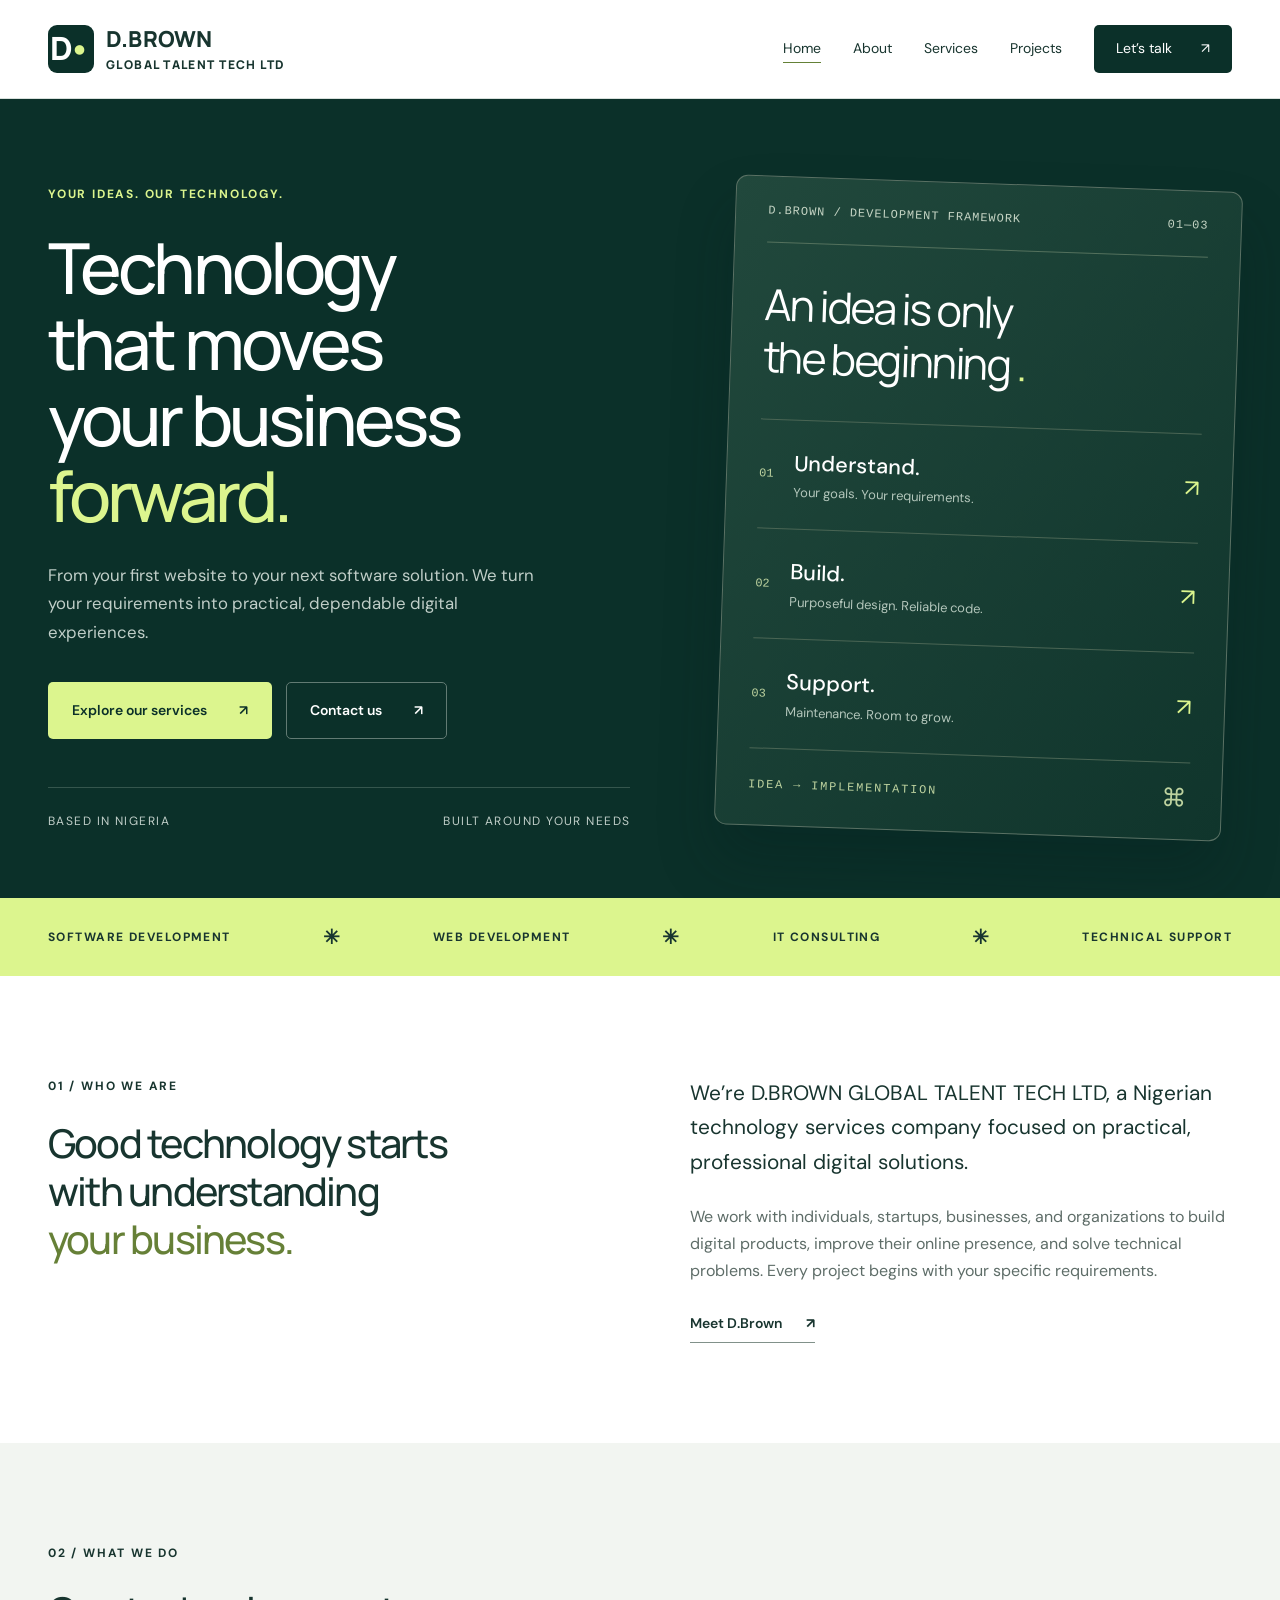
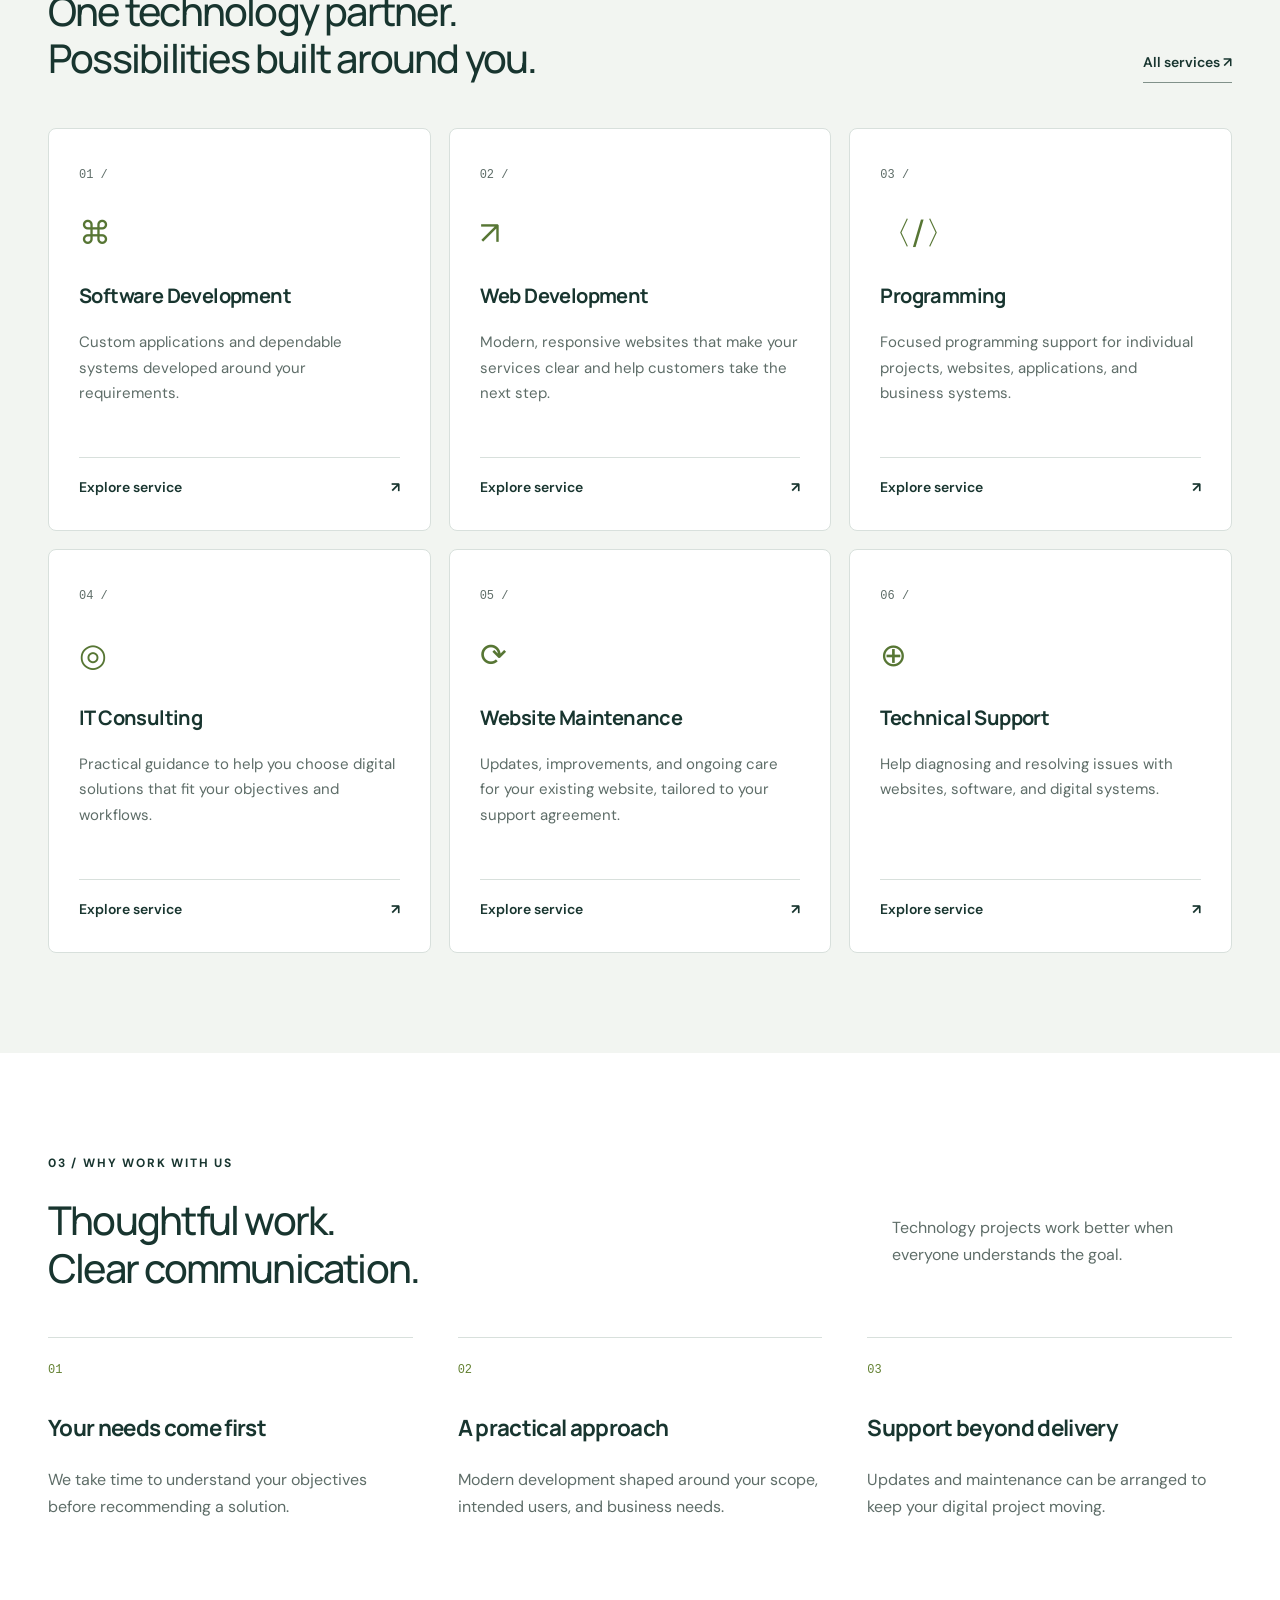
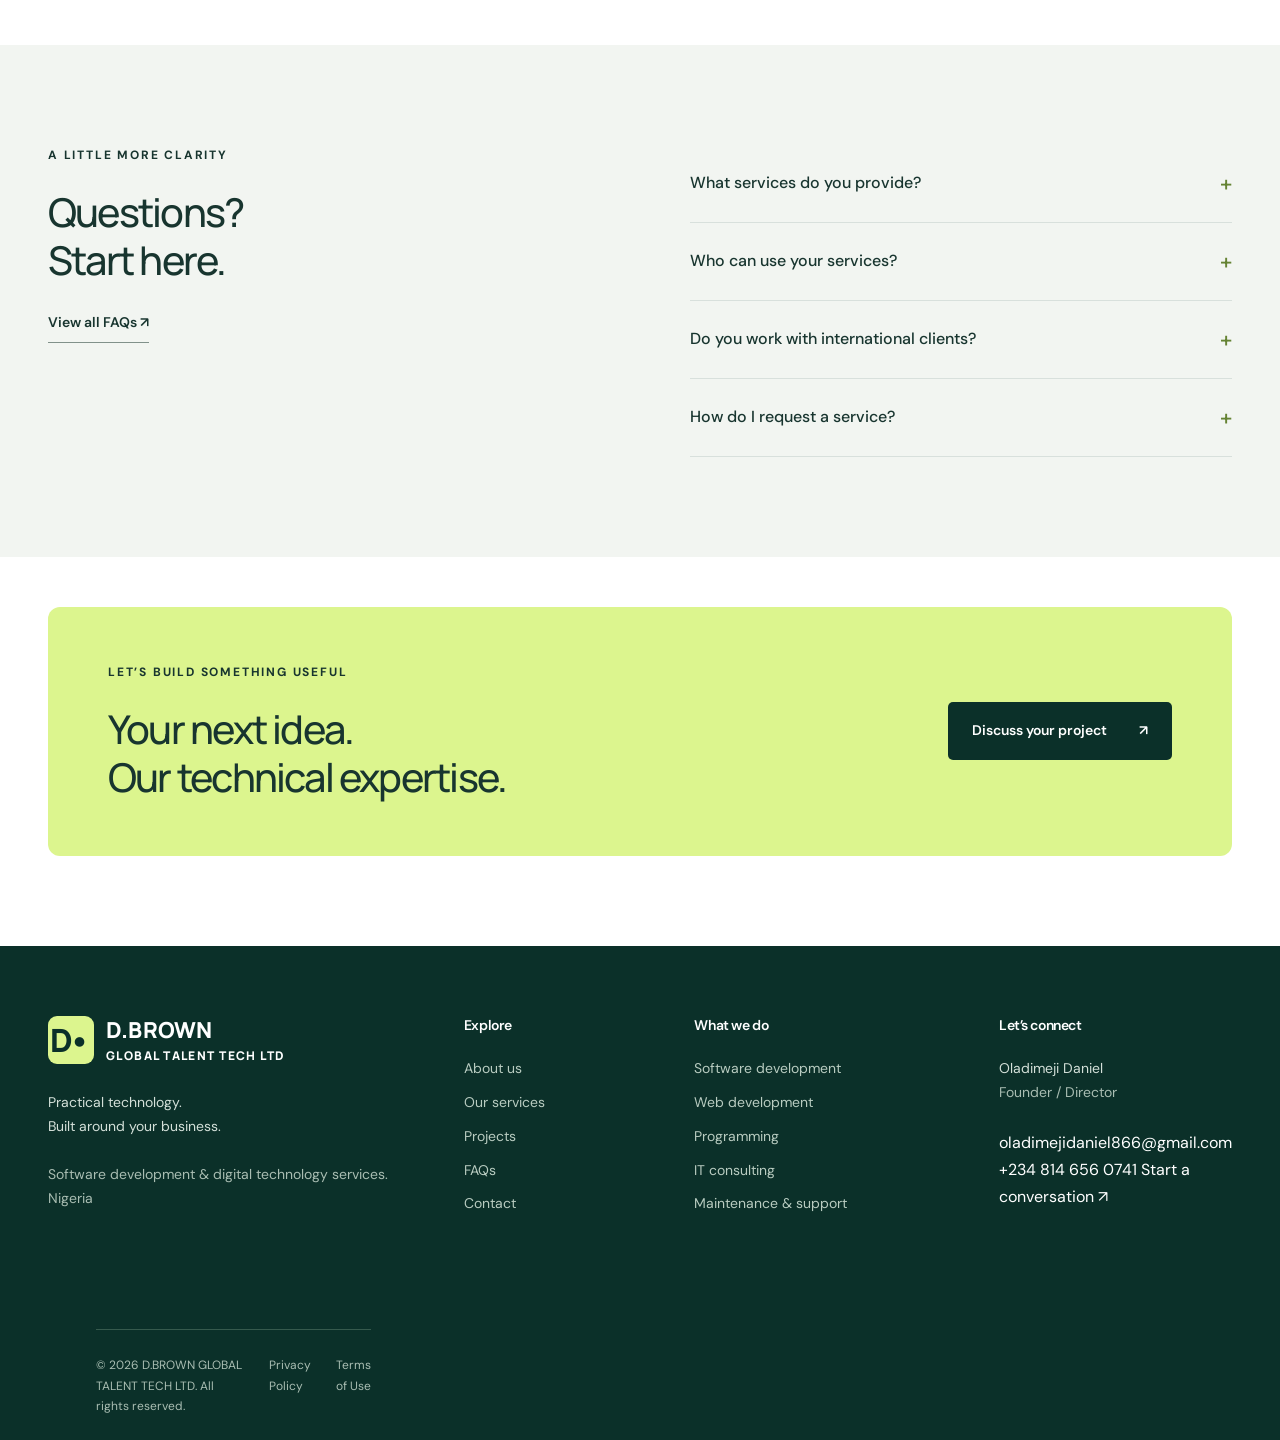
==== commit 6e0b587c: "Update index.html" ====
--- a/index.html
+++ b/index.html
@@ -1,7 +1,588 @@
-<!doctype html><html lang="en">
-  <head><meta charset="UTF-8"><meta name="viewport" content="width=device-width, initial-scale=1">
-  <title>Software Development & IT Services | D.BROWN GLOBAL TALENT TECH LTD</title>
-    <meta name="description" content="D.BROWN GLOBAL TALENT TECH LTD provides professional software development, programming, web development, IT consulting, technical support, and digital technology services in Nigeria and internationally."><link rel="icon" type="image/svg+xml" href="data:image/svg+xml,%3Csvg xmlns='http://www.w3.org/2000/svg' viewBox='0 0 40 40'%3E%3Crect width='40' height='40' rx='10' fill='%230b3029'/%3E%3Ctext x='8' y='29' font-size='28' font-family='Arial' font-weight='bold' fill='%23dcf58e'%3ED%3C/text%3E%3C/svg%3E"><link rel="stylesheet" href="style.css"><script src="app.js" defer></script></head><body><a class="skip" href="#main">Skip to content</a><header><div class="wrap header-inner"><a href="index.html" class="brand" aria-label="D.Brown home"><span class="brand-mark">D<span>•</span></span><span>D.BROWN<small>GLOBAL TALENT TECH LTD</small></span></a><button class="menu-toggle" aria-expanded="false" aria-controls="nav">Menu <span>☰</span></button><nav id="nav" aria-label="Main navigation"><a href="index.html" aria-current="page">Home</a><a href="about.html" >About</a><a href="services.html" >Services</a><a href="projects.html" >Projects</a><a class="nav-cta" href="contact.html">Let’s talk <span>↗</span></a></nav></div></header><main id="main"><section class="hero"><div class="wrap hero-grid"><div class="hero-copy"><span class="eyebrow">YOUR IDEAS. OUR TECHNOLOGY.</span><h1>Technology<br>that moves<br>your business <em>forward.</em></h1><p>From your first website to your next software solution. We turn your requirements into practical, dependable digital experiences.</p><div class="actions"><a class="button lime" href="services.html">Explore our services <span>↗</span></a><a class="button outline" href="contact.html">Contact us <span>↗</span></a></div><div class="hero-foot">BASED IN NIGERIA <span>BUILT AROUND YOUR NEEDS</span></div></div><div class="tech-panel" aria-label="Our development process: understand, build, support"><div class="panel-top"><span>D.BROWN / DEVELOPMENT FRAMEWORK</span><span>01—03</span></div><div class="panel-title">An idea is only<br>the beginning<span>.</span></div><div class="flow-row"><span>01</span><div><strong>Understand.</strong><small>Your goals. Your requirements.</small></div><b>↗</b></div><div class="flow-row"><span>02</span><div><strong>Build.</strong><small>Purposeful design. Reliable code.</small></div><b>↗</b></div><div class="flow-row"><span>03</span><div><strong>Support.</strong><small>Maintenance. Room to grow.</small></div><b>↗</b></div><div class="panel-bottom"><span>IDEA → IMPLEMENTATION</span><span>⌘</span></div></div></div></section><div class="capability-strip"><div class="wrap"><span>SOFTWARE DEVELOPMENT</span><b>✳</b><span>WEB DEVELOPMENT</span><b>✳</b><span>IT CONSULTING</span><b>✳</b><span>TECHNICAL SUPPORT</span></div></div><section class="wrap section split"><div><span class="eyebrow">01 / WHO WE ARE</span><h2>Good technology starts<br>with understanding<br><em>your business.</em></h2></div><div><p class="lead">We’re D.BROWN GLOBAL TALENT TECH LTD, a Nigerian technology services company focused on practical, professional digital solutions.</p><p>We work with individuals, startups, businesses, and organizations to build digital products, improve their online presence, and solve technical problems. Every project begins with your specific requirements.</p><a class="text-link" href="about.html">Meet D.Brown <b>↗</b></a></div></section><section class="section pale"><div class="wrap"><div class="section-head"><div><span class="eyebrow">02 / WHAT WE DO</span><h2>One technology partner.<br>Possibilities built around you.</h2></div><a class="text-link" href="services.html">All services ↗</a></div><div class="cards"><a class="service-card" href="services.html#service-0"><span class="number">01 /</span><span class="card-icon">⌘</span><h3>Software Development</h3><p>Custom applications and dependable systems developed around your requirements.</p><span class="text-link">Explore service <b>↗</b></span></a><a class="service-card" href="services.html#service-1"><span class="number">02 /</span><span class="card-icon">↗</span><h3>Web Development</h3><p>Modern, responsive websites that make your services clear and help customers take the next step.</p><span class="text-link">Explore service <b>↗</b></span></a><a class="service-card" href="services.html#service-2"><span class="number">03 /</span><span class="card-icon">〈/〉</span><h3>Programming</h3><p>Focused programming support for individual projects, websites, applications, and business systems.</p><span class="text-link">Explore service <b>↗</b></span></a><a class="service-card" href="services.html#service-3"><span class="number">04 /</span><span class="card-icon">◎</span><h3>IT Consulting</h3><p>Practical guidance to help you choose digital solutions that fit your objectives and workflows.</p><span class="text-link">Explore service <b>↗</b></span></a><a class="service-card" href="services.html#service-4"><span class="number">05 /</span><span class="card-icon">⟳</span><h3>Website Maintenance</h3><p>Updates, improvements, and ongoing care for your existing website, tailored to your support agreement.</p><span class="text-link">Explore service <b>↗</b></span></a><a class="service-card" href="services.html#service-5"><span class="number">06 /</span><span class="card-icon">⊕</span><h3>Technical Support</h3><p>Help diagnosing and resolving issues with websites, software, and digital systems.</p><span class="text-link">Explore service <b>↗</b></span></a></div></div></section><section class="wrap section"><div class="section-head"><div><span class="eyebrow">03 / WHY WORK WITH US</span><h2>Thoughtful work.<br>Clear communication.</h2></div><p>Technology projects work better when everyone understands the goal.</p></div><div class="values"><article><span>01</span><h3>Your needs come first</h3><p>We take time to understand your objectives before recommending a solution.</p></article><article><span>02</span><h3>A practical approach</h3><p>Modern development shaped around your scope, intended users, and business needs.</p></article><article><span>03</span><h3>Support beyond delivery</h3><p>Updates and maintenance can be arranged to keep your digital project moving.</p></article></div></section><section class="section pale"><div class="wrap split"><div><span class="eyebrow">A LITTLE MORE CLARITY</span><h2>Questions?<br>Start here.</h2><a class="text-link" href="faq.html">View all FAQs ↗</a></div><div><details><summary>What services do you provide?<span>+</span></summary><p>We provide software development, programming, web development, IT consulting, website maintenance, technical support, and other digital technology services.</p></details><details><summary>Who can use your services?<span>+</span></summary><p>Individuals, entrepreneurs, startups, businesses, and organizations requiring technology solutions.</p></details><details><summary>Do you work with international clients?<span>+</span></summary><p>Yes. Depending on the project requirements, we may provide technology services to clients both within Nigeria and internationally.</p></details><details><summary>How do I request a service?<span>+</span></summary><p>Share your requirements through our contact page. Once our business contact channels are available, you can send your enquiry directly.</p></details></div></div></section><section class="cta wrap"><div><span class="eyebrow">LET’S BUILD SOMETHING USEFUL</span><h2>Your next idea.<br>Our technical expertise.</h2></div><a class="button dark" href="contact.html">Discuss your project <span>↗</span></a></section></main><footer><div class="wrap footer-grid"><div><a class="brand" href="index.html"><span class="brand-mark">D<span>•</span></span><span>D.BROWN<small>GLOBAL TALENT TECH LTD</small></span></a><p>Practical technology.<br>Built around your business.</p><p class="muted">Software development & digital technology services.<br>Nigeria</p></div><div><h3>Explore</h3><a href="about.html">About us</a><a href="services.html">Our services</a><a href="projects.html">Projects</a><a href="faq.html">FAQs</a><a href="contact.html">Contact</a></div><div><h3>What we do</h3><a href="services.html#service-0">Software development</a><a href="services.html#service-1">Web development</a><a href="services.html#service-2">Programming</a><a href="services.html#service-3">IT consulting</a><a href="services.html#service-4">Maintenance & support</a></div><div>/sp<div>
+<!doctype html>
+<html lang="en">
+  <head>
+    <meta charset="UTF-8">
+    <meta name="viewport" content="width=device-width, initial-scale=1">
+    <title>
+      Software Development
+      &
+      IT Services | D.BROWN GLOBAL TALENT TECH LTD
+    </title>
+    <meta name="description" content="D.BROWN GLOBAL TALENT TECH LTD provides professional software development, programming, web development, IT consulting, technical support, and digital technology services in Nigeria and internationally.">
+    <link rel="icon" type="image/svg+xml" href="data:image/svg+xml,%3Csvg xmlns='http://www.w3.org/2000/svg' viewBox='0 0 40 40'%3E%3Crect width='40' height='40' rx='10' fill='%230b3029'/%3E%3Ctext x='8' y='29' font-size='28' font-family='Arial' font-weight='bold' fill='%23dcf58e'%3ED%3C/text%3E%3C/svg%3E">
+    <link rel="stylesheet" href="style.css">
+    <script src="app.js" defer>
+    </script>
+  </head>
+  <body>
+    <a class="skip" href="#main">
+      Skip to content
+    </a>
+    <header>
+      <div class="wrap header-inner">
+        <a href="index.html" class="brand" aria-label="D.Brown home">
+          <span class="brand-mark">
+            D
+            <span>
+              •
+            </span>
+          </span>
+          <span>
+            D.BROWN
+            <small>
+              GLOBAL TALENT TECH LTD
+            </small>
+          </span>
+        </a>
+        <button class="menu-toggle" aria-expanded="false" aria-controls="nav">
+          Menu
+          <span>
+            ☰
+          </span>
+        </button>
+        <nav id="nav" aria-label="Main navigation">
+          <a href="index.html" aria-current="page">
+            Home
+          </a>
+          <a href="about.html" >
+            About
+          </a>
+          <a href="services.html" >
+            Services
+          </a>
+          <a href="projects.html" >
+            Projects
+          </a>
+          <a class="nav-cta" href="contact.html">
+            Let’s talk
+            <span>
+              ↗
+            </span>
+          </a>
+        </nav>
+      </div>
+    </header>
+    <main id="main">
+      <section class="hero">
+        <div class="wrap hero-grid">
+          <div class="hero-copy">
+            <span class="eyebrow">
+              YOUR IDEAS. OUR TECHNOLOGY.
+            </span>
+            <h1>
+              Technology
+              <br>
+              that moves
+              <br>
+              your business
+              <em>
+                forward.
+              </em>
+            </h1>
+            <p>
+              From your first website to your next software solution. We turn your requirements into practical, dependable digital experiences.
+            </p>
+            <div class="actions">
+              <a class="button lime" href="services.html">
+                Explore our services
+                <span>
+                  ↗
+                </span>
+              </a>
+              <a class="button outline" href="contact.html">
+                Contact us
+                <span>
+                  ↗
+                </span>
+              </a>
+            </div>
+            <div class="hero-foot">
+              BASED IN NIGERIA
+              <span>
+                BUILT AROUND YOUR NEEDS
+              </span>
+            </div>
+          </div>
+          <div class="tech-panel" aria-label="Our development process: understand, build, support">
+            <div class="panel-top">
+              <span>
+                D.BROWN / DEVELOPMENT FRAMEWORK
+              </span>
+              <span>
+                01—03
+              </span>
+            </div>
+            <div class="panel-title">
+              An idea is only
+              <br>
+              the beginning
+              <span>
+                .
+              </span>
+            </div>
+            <div class="flow-row">
+              <span>
+                01
+              </span>
+              <div>
+                <strong>
+                  Understand.
+                </strong>
+                <small>
+                  Your goals. Your requirements.
+                </small>
+              </div>
+              <b>
+                ↗
+              </b>
+            </div>
+            <div class="flow-row">
+              <span>
+                02
+              </span>
+              <div>
+                <strong>
+                  Build.
+                </strong>
+                <small>
+                  Purposeful design. Reliable code.
+                </small>
+              </div>
+              <b>
+                ↗
+              </b>
+            </div>
+            <div class="flow-row">
+              <span>
+                03
+              </span>
+              <div>
+                <strong>
+                  Support.
+                </strong>
+                <small>
+                  Maintenance. Room to grow.
+                </small>
+              </div>
+              <b>
+                ↗
+              </b>
+            </div>
+            <div class="panel-bottom">
+              <span>
+                IDEA → IMPLEMENTATION
+              </span>
+              <span>
+                ⌘
+              </span>
+            </div>
+          </div>
+        </div>
+      </section>
+      <div class="capability-strip">
+        <div class="wrap">
+          <span>
+            SOFTWARE DEVELOPMENT
+          </span>
+          <b>
+            ✳
+          </b>
+          <span>
+            WEB DEVELOPMENT
+          </span>
+          <b>
+            ✳
+          </b>
+          <span>
+            IT CONSULTING
+          </span>
+          <b>
+            ✳
+          </b>
+          <span>
+            TECHNICAL SUPPORT
+          </span>
+        </div>
+      </div>
+      <section class="wrap section split">
+        <div>
+          <span class="eyebrow">
+            01 / WHO WE ARE
+          </span>
+          <h2>
+            Good technology starts
+            <br>
+            with understanding
+            <br>
+            <em>
+              your business.
+            </em>
+          </h2>
+        </div>
+        <div>
+          <p class="lead">
+            We’re D.BROWN GLOBAL TALENT TECH LTD, a Nigerian technology services company focused on practical, professional digital solutions.
+          </p>
+          <p>
+            We work with individuals, startups, businesses, and organizations to build digital products, improve their online presence, and solve technical problems. Every project begins with your specific requirements.
+          </p>
+          <a class="text-link" href="about.html">
+            Meet D.Brown
+            <b>
+              ↗
+            </b>
+          </a>
+        </div>
+      </section>
+      <section class="section pale">
+        <div class="wrap">
+          <div class="section-head">
+            <div>
+              <span class="eyebrow">
+                02 / WHAT WE DO
+              </span>
+              <h2>
+                One technology partner.
+                <br>
+                Possibilities built around you.
+              </h2>
+            </div>
+            <a class="text-link" href="services.html">
+              All services ↗
+            </a>
+          </div>
+          <div class="cards">
+            <a class="service-card" href="services.html#service-0">
+              <span class="number">
+                01 /
+              </span>
+              <span class="card-icon">
+                ⌘
+              </span>
+              <h3>
+                Software Development
+              </h3>
+              <p>
+                Custom applications and dependable systems developed around your requirements.
+              </p>
+              <span class="text-link">
+                Explore service
+                <b>
+                  ↗
+                </b>
+              </span>
+            </a>
+            <a class="service-card" href="services.html#service-1">
+              <span class="number">
+                02 /
+              </span>
+              <span class="card-icon">
+                ↗
+              </span>
+              <h3>
+                Web Development
+              </h3>
+              <p>
+                Modern, responsive websites that make your services clear and help customers take the next step.
+              </p>
+              <span class="text-link">
+                Explore service
+                <b>
+                  ↗
+                </b>
+              </span>
+            </a>
+            <a class="service-card" href="services.html#service-2">
+              <span class="number">
+                03 /
+              </span>
+              <span class="card-icon">
+                〈/〉
+              </span>
+              <h3>
+                Programming
+              </h3>
+              <p>
+                Focused programming support for individual projects, websites, applications, and business systems.
+              </p>
+              <span class="text-link">
+                Explore service
+                <b>
+                  ↗
+                </b>
+              </span>
+            </a>
+            <a class="service-card" href="services.html#service-3">
+              <span class="number">
+                04 /
+              </span>
+              <span class="card-icon">
+                ◎
+              </span>
+              <h3>
+                IT Consulting
+              </h3>
+              <p>
+                Practical guidance to help you choose digital solutions that fit your objectives and workflows.
+              </p>
+              <span class="text-link">
+                Explore service
+                <b>
+                  ↗
+                </b>
+              </span>
+            </a>
+            <a class="service-card" href="services.html#service-4">
+              <span class="number">
+                05 /
+              </span>
+              <span class="card-icon">
+                ⟳
+              </span>
+              <h3>
+                Website Maintenance
+              </h3>
+              <p>
+                Updates, improvements, and ongoing care for your existing website, tailored to your support agreement.
+              </p>
+              <span class="text-link">
+                Explore service
+                <b>
+                  ↗
+                </b>
+              </span>
+            </a>
+            <a class="service-card" href="services.html#service-5">
+              <span class="number">
+                06 /
+              </span>
+              <span class="card-icon">
+                ⊕
+              </span>
+              <h3>
+                Technical Support
+              </h3>
+              <p>
+                Help diagnosing and resolving issues with websites, software, and digital systems.
+              </p>
+              <span class="text-link">
+                Explore service
+                <b>
+                  ↗
+                </b>
+              </span>
+            </a>
+          </div>
+        </div>
+      </section>
+      <section class="wrap section">
+        <div class="section-head">
+          <div>
+            <span class="eyebrow">
+              03 / WHY WORK WITH US
+            </span>
+            <h2>
+              Thoughtful work.
+              <br>
+              Clear communication.
+            </h2>
+          </div>
+          <p>
+            Technology projects work better when everyone understands the goal.
+          </p>
+        </div>
+        <div class="values">
+          <article>
+            <span>
+              01
+            </span>
+            <h3>
+              Your needs come first
+            </h3>
+            <p>
+              We take time to understand your objectives before recommending a solution.
+            </p>
+          </article>
+          <article>
+            <span>
+              02
+            </span>
+            <h3>
+              A practical approach
+            </h3>
+            <p>
+              Modern development shaped around your scope, intended users, and business needs.
+            </p>
+          </article>
+          <article>
+            <span>
+              03
+            </span>
+            <h3>
+              Support beyond delivery
+            </h3>
+            <p>
+              Updates and maintenance can be arranged to keep your digital project moving.
+            </p>
+          </article>
+        </div>
+      </section>
+      <section class="section pale">
+        <div class="wrap split">
+          <div>
+            <span class="eyebrow">
+              A LITTLE MORE CLARITY
+            </span>
+            <h2>
+              Questions?
+              <br>
+              Start here.
+            </h2>
+            <a class="text-link" href="faq.html">
+              View all FAQs ↗
+            </a>
+          </div>
+          <div>
+            <details>
+              <summary>
+                What services do you provide?
+                <span>
+                  +
+                </span>
+              </summary>
+              <p>
+                We provide software development, programming, web development, IT consulting, website maintenance, technical support, and other digital technology services.
+              </p>
+            </details>
+            <details>
+              <summary>
+                Who can use your services?
+                <span>
+                  +
+                </span>
+              </summary>
+              <p>
+                Individuals, entrepreneurs, startups, businesses, and organizations requiring technology solutions.
+              </p>
+            </details>
+            <details>
+              <summary>
+                Do you work with international clients?
+                <span>
+                  +
+                </span>
+              </summary>
+              <p>
+                Yes. Depending on the project requirements, we may provide technology services to clients both within Nigeria and internationally.
+              </p>
+            </details>
+            <details>
+              <summary>
+                How do I request a service?
+                <span>
+                  +
+                </span>
+              </summary>
+              <p>
+                Share your requirements through our contact page. Once our business contact channels are available, you can send your enquiry directly.
+              </p>
+            </details>
+          </div>
+        </div>
+      </section>
+      <section class="cta wrap">
+        <div>
+          <span class="eyebrow">
+            LET’S BUILD SOMETHING USEFUL
+          </span>
+          <h2>
+            Your next idea.
+            <br>
+            Our technical expertise.
+          </h2>
+        </div>
+        <a class="button dark" href="contact.html">
+          Discuss your project
+          <span>
+            ↗
+          </span>
+        </a>
+      </section>
+    </main>
+    <footer>
+      <div class="wrap footer-grid">
+        <div>
+          <a class="brand" href="index.html">
+            <span class="brand-mark">
+              D
+              <span>
+                •
+              </span>
+            </span>
+            <span>
+              D.BROWN
+              <small>
+                GLOBAL TALENT TECH LTD
+              </small>
+            </span>
+          </a>
+          <p>
+            Practical technology.
+            <br>
+            Built around your business.
+          </p>
+          <p class="muted">
+            Software development
+            &
+            digital technology services.
+            <br>
+            Nigeria
+          </p>
+        </div>
+        <div>
+          <h3>
+            Explore
+          </h3>
+          <a href="about.html">
+            About us
+          </a>
+          <a href="services.html">
+            Our services
+          </a>
+          <a href="projects.html">
+            Projects
+          </a>
+          <a href="faq.html">
+            FAQs
+          </a>
+          <a href="contact.html">
+            Contact
+          </a>
+        </div>
+        <div>
+          <h3>
+            What we do
+          </h3>
+          <a href="services.html#service-0">
+            Software development
+          </a>
+          <a href="services.html#service-1">
+            Web development
+          </a>
+          <a href="services.html#service-2">
+            Programming
+          </a>
+          <a href="services.html#service-3">
+            IT consulting
+          </a>
+          <a href="services.html#service-4">
+            Maintenance
+            &
+            support
+          </a>
+        </div>
+        <div>
+         <div>
   <h3>Let’s connect</h3>
 
   <p>
@@ -9,15 +590,32 @@
     <span class="muted">Founder / Director</span>
   </p>
 
-  
-  <a href=oladimejidaniel866@gmail.com">
+ 
+  <a href="oladimejidaniel866@gmail.com">
     oladimejidaniel866@gmail.com
   </a>
 
  
-  <a href="tel:+23481465607418">
+  <a href="tel:+234 8146560741">
     +234 814 656 0741
   </a>
 
   <a href="contact.html">Start a conversation ↗</a>
-</div><div class="wrap footer-bottom"><span>© 2026 D.BROWN GLOBAL TALENT TECH LTD. All rights reserved.</span><div><a href="privacy.html">Privacy Policy</a><a href="terms.html">Terms of Use</a></div></div></footer></body></html>
+</div>
+      </div>
+      <div class="wrap footer-bottom">
+        <span>
+          © 2026 D.BROWN GLOBAL TALENT TECH LTD. All rights reserved.
+        </span>
+        <div>
+          <a href="privacy.html">
+            Privacy Policy
+          </a>
+          <a href="terms.html">
+            Terms of Use
+          </a>
+        </div>
+      </div>
+    </footer>
+  </body>
+</html>
